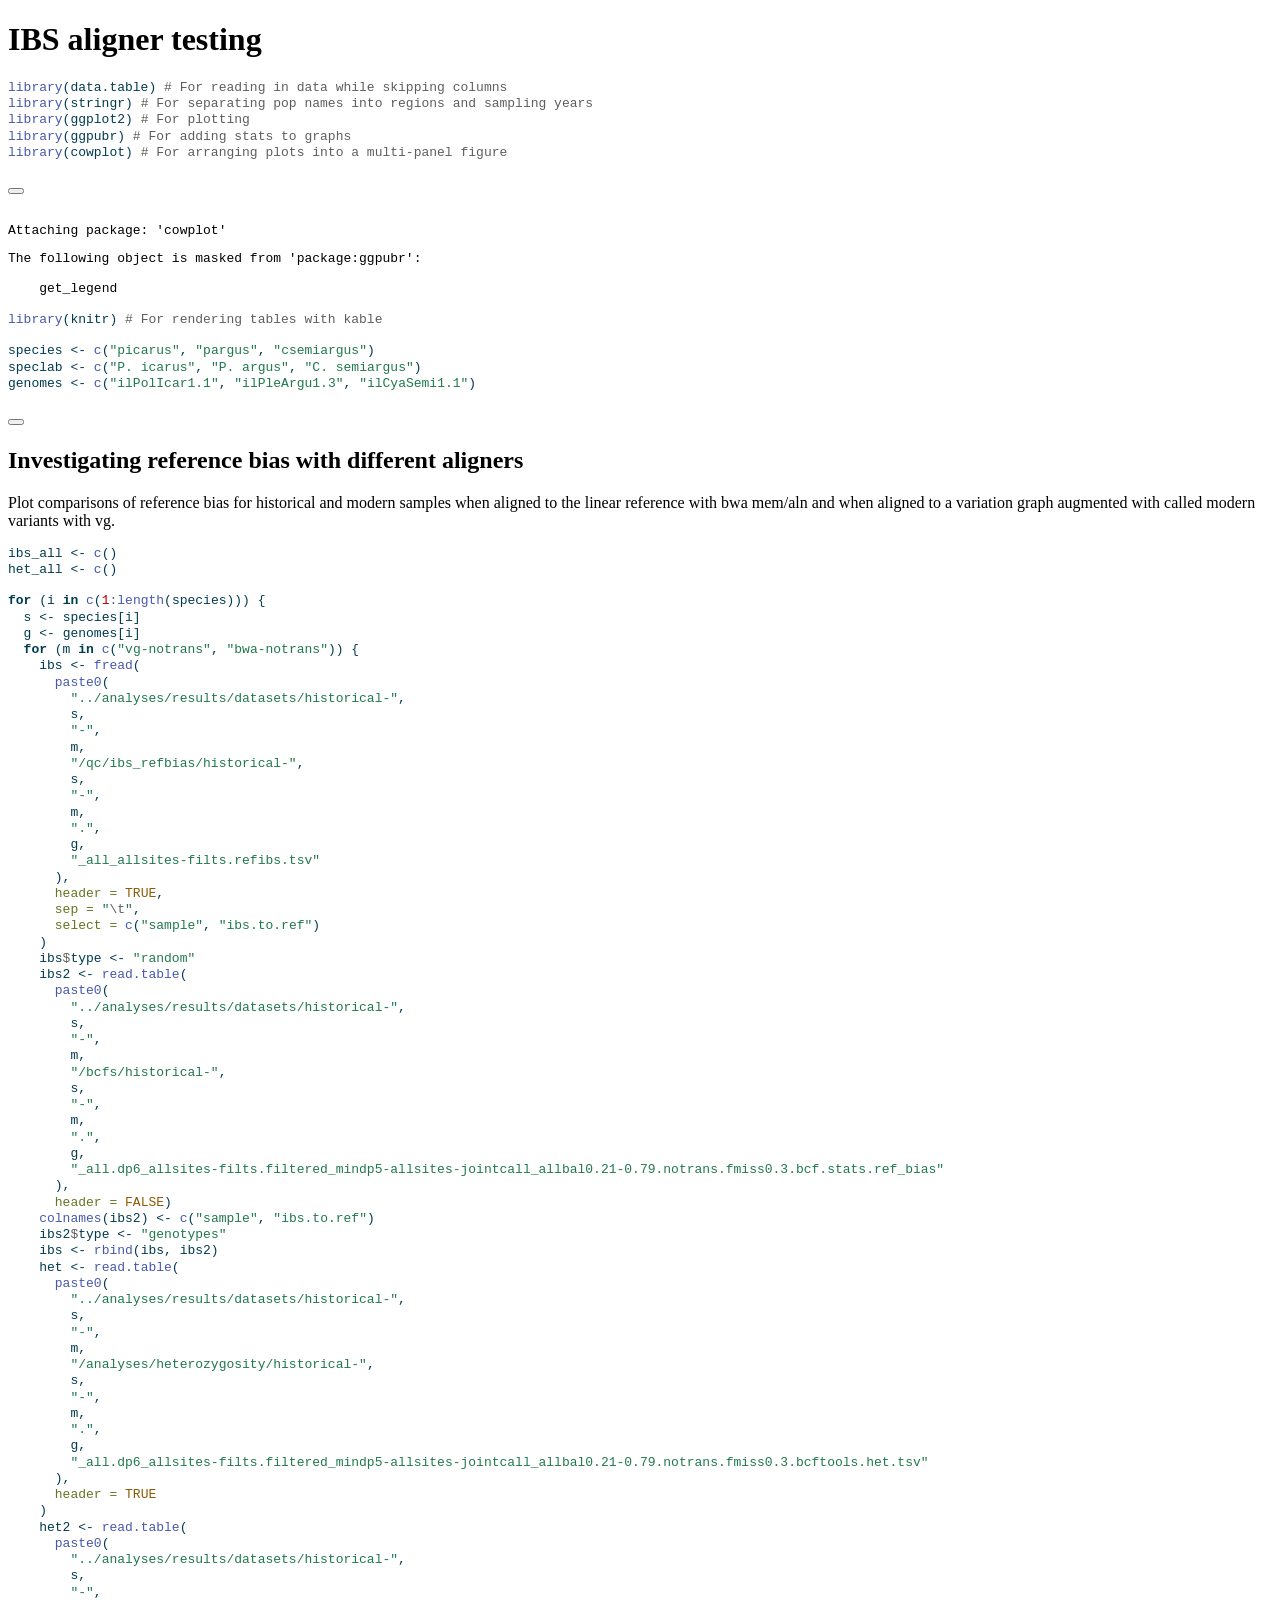
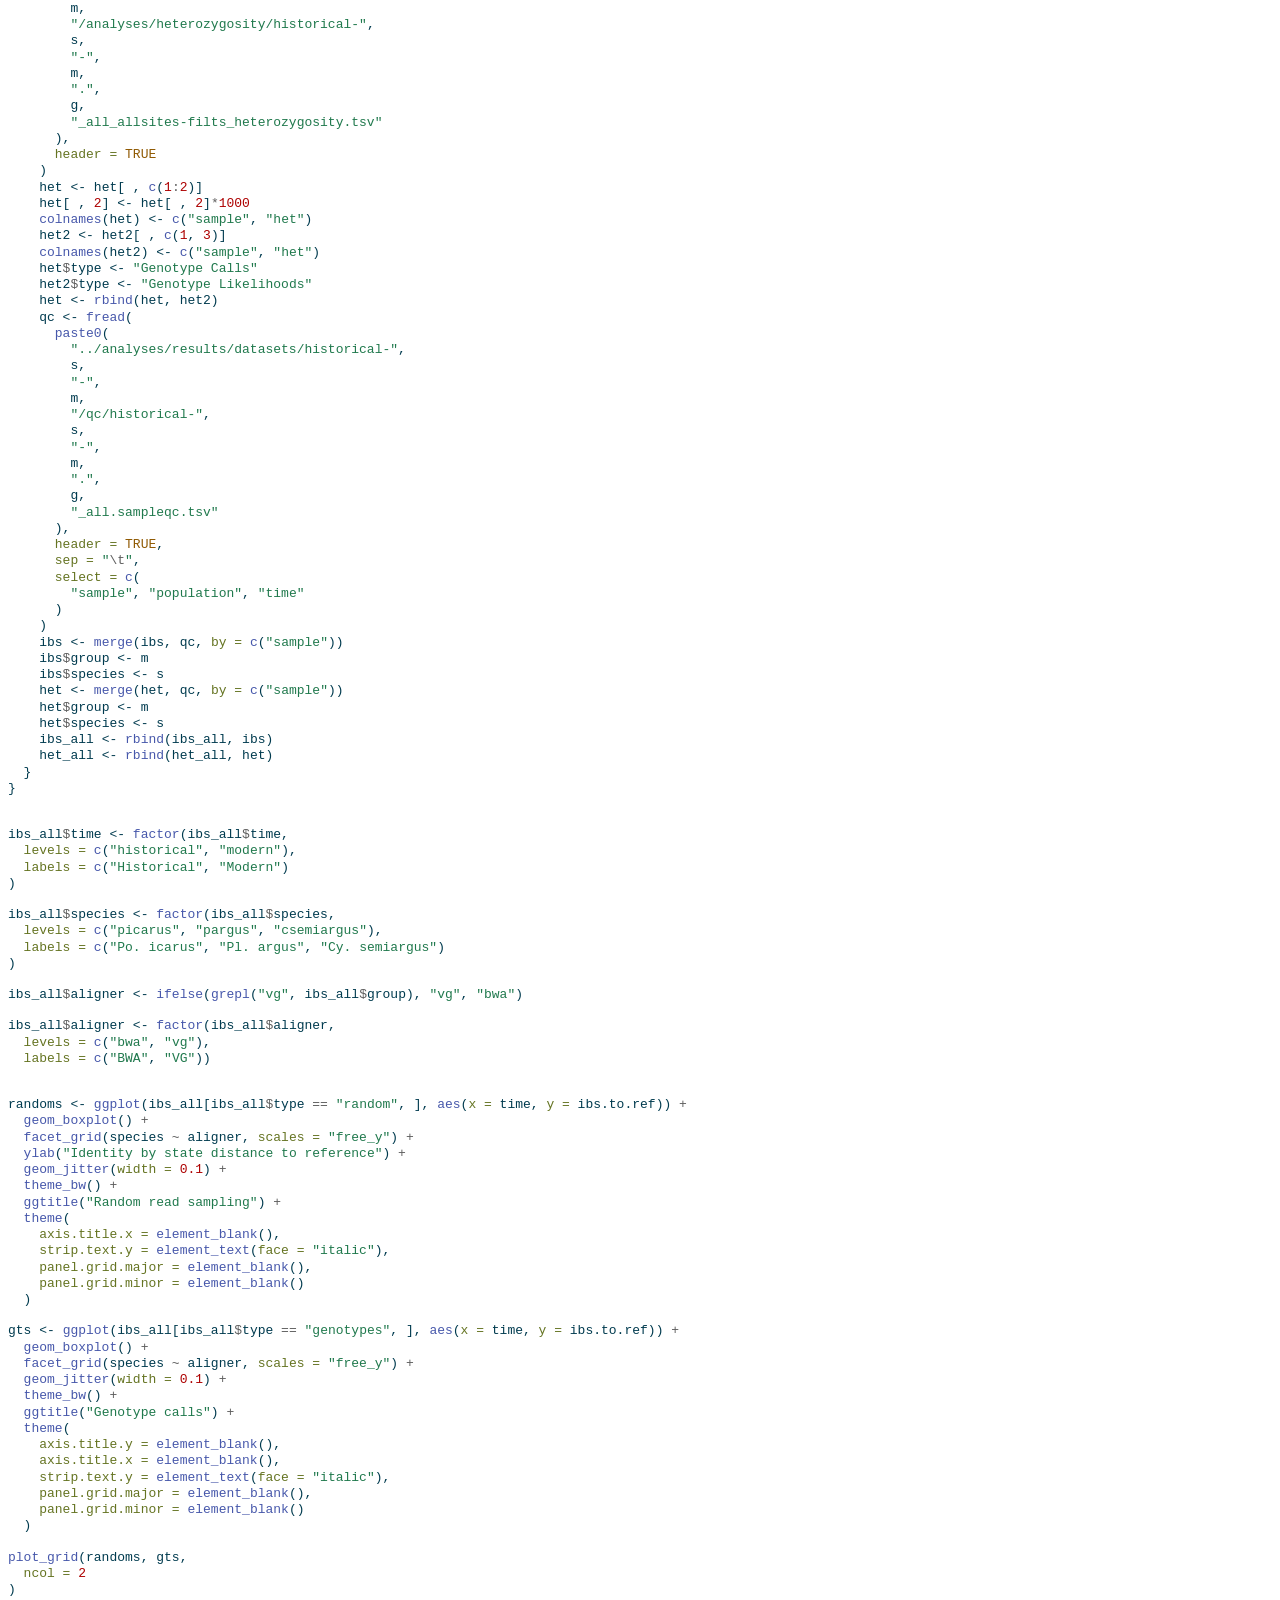
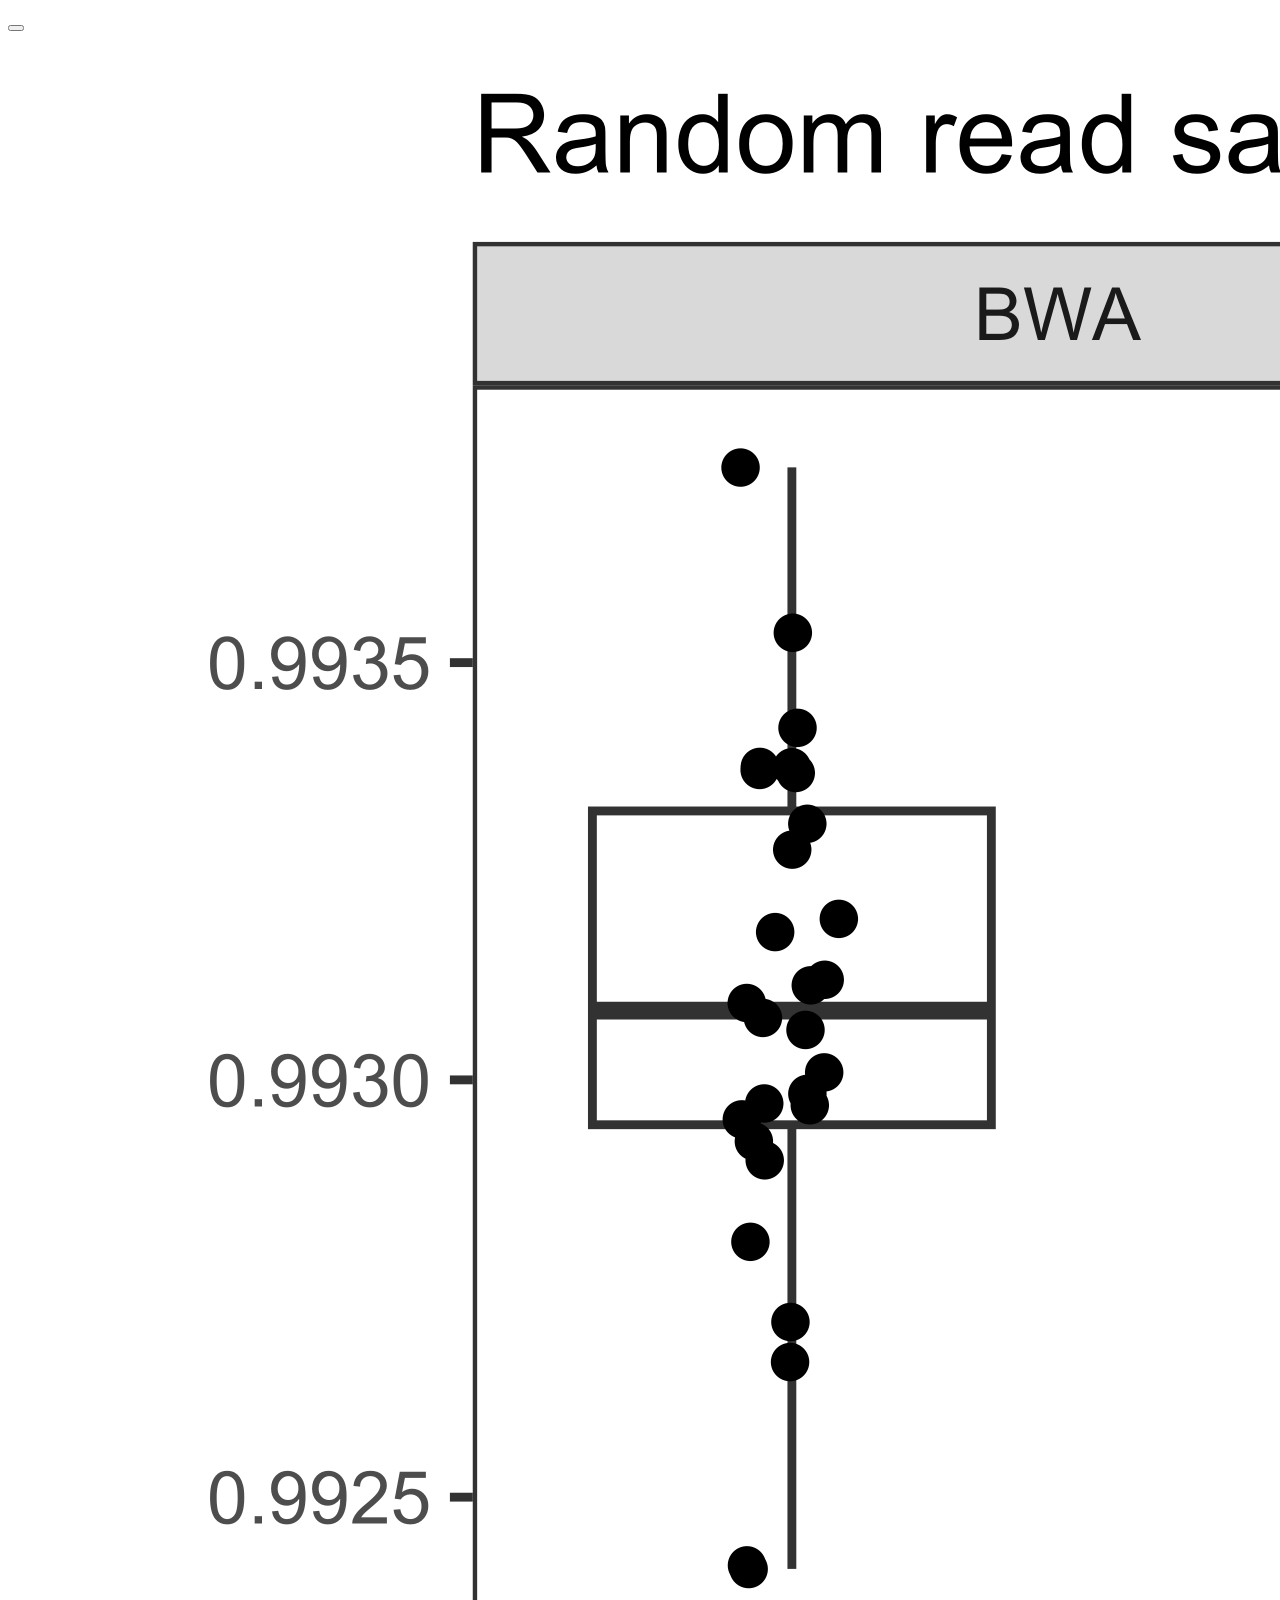
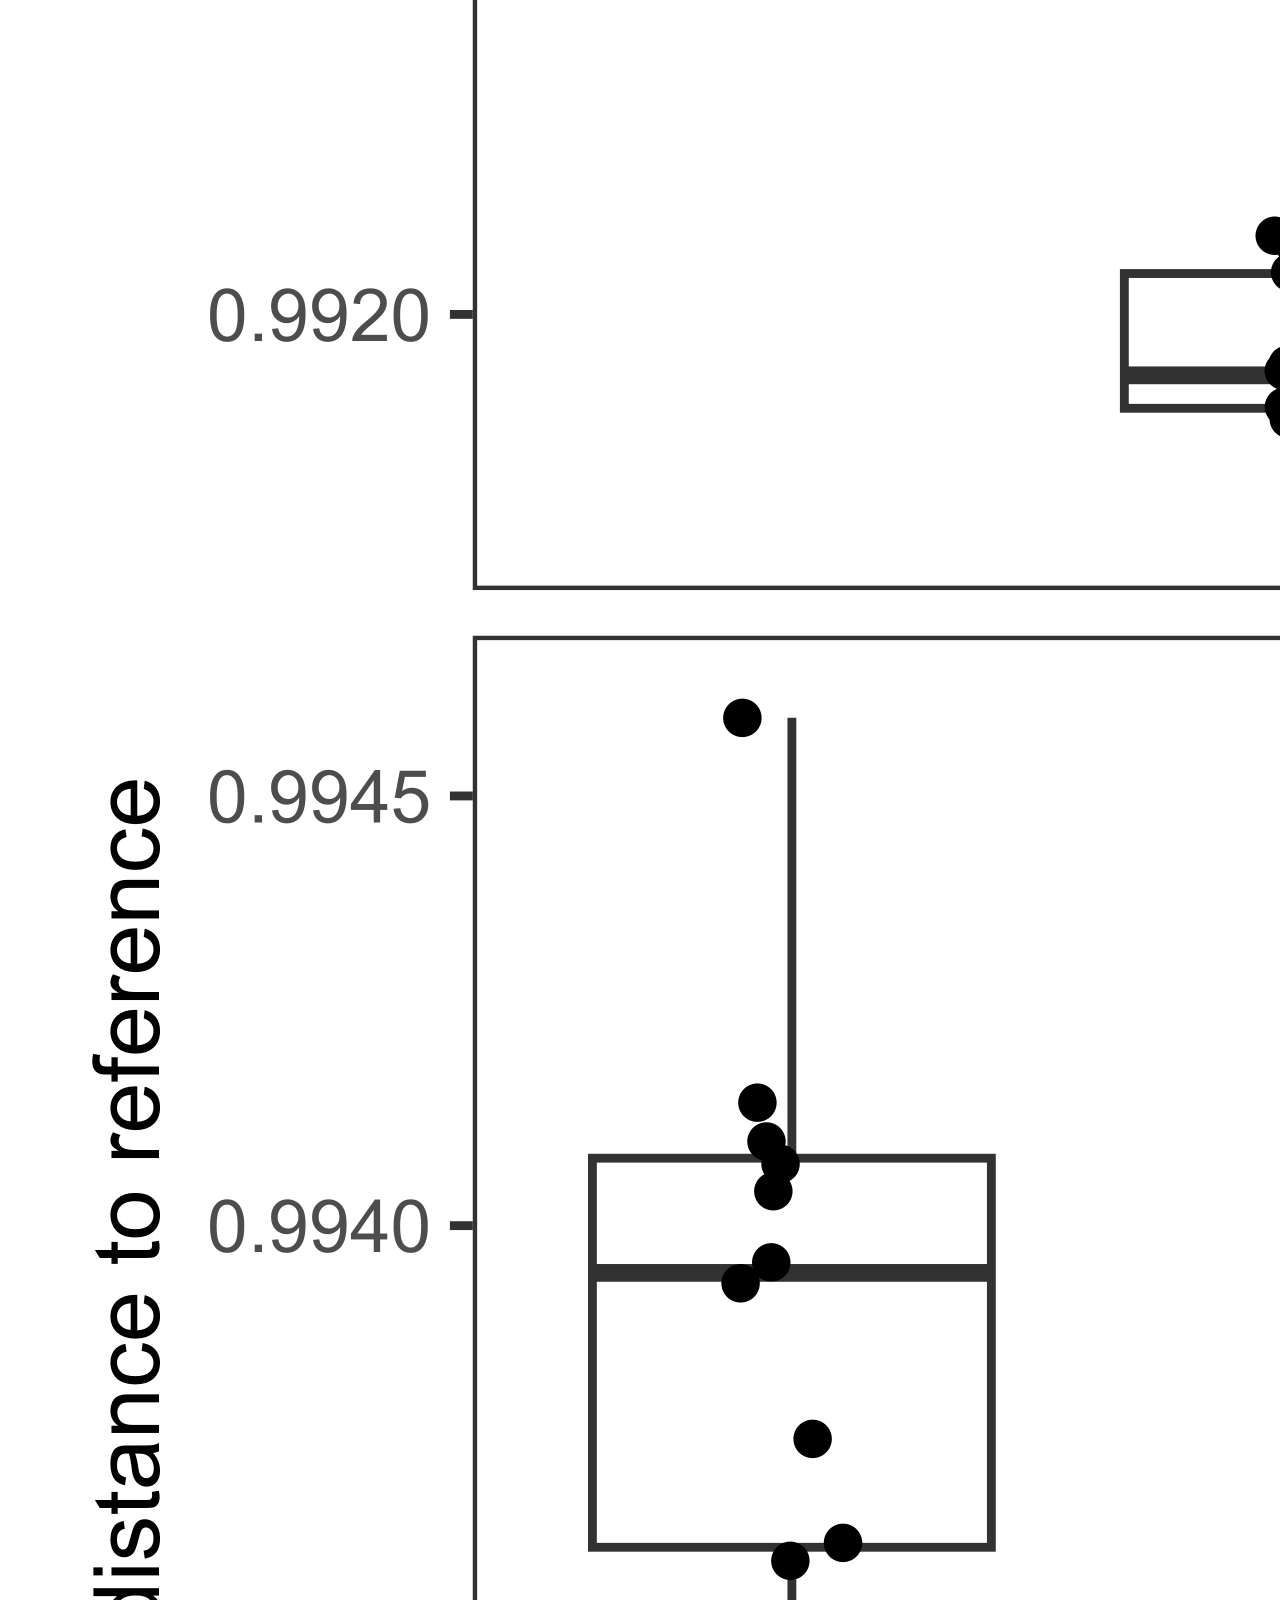
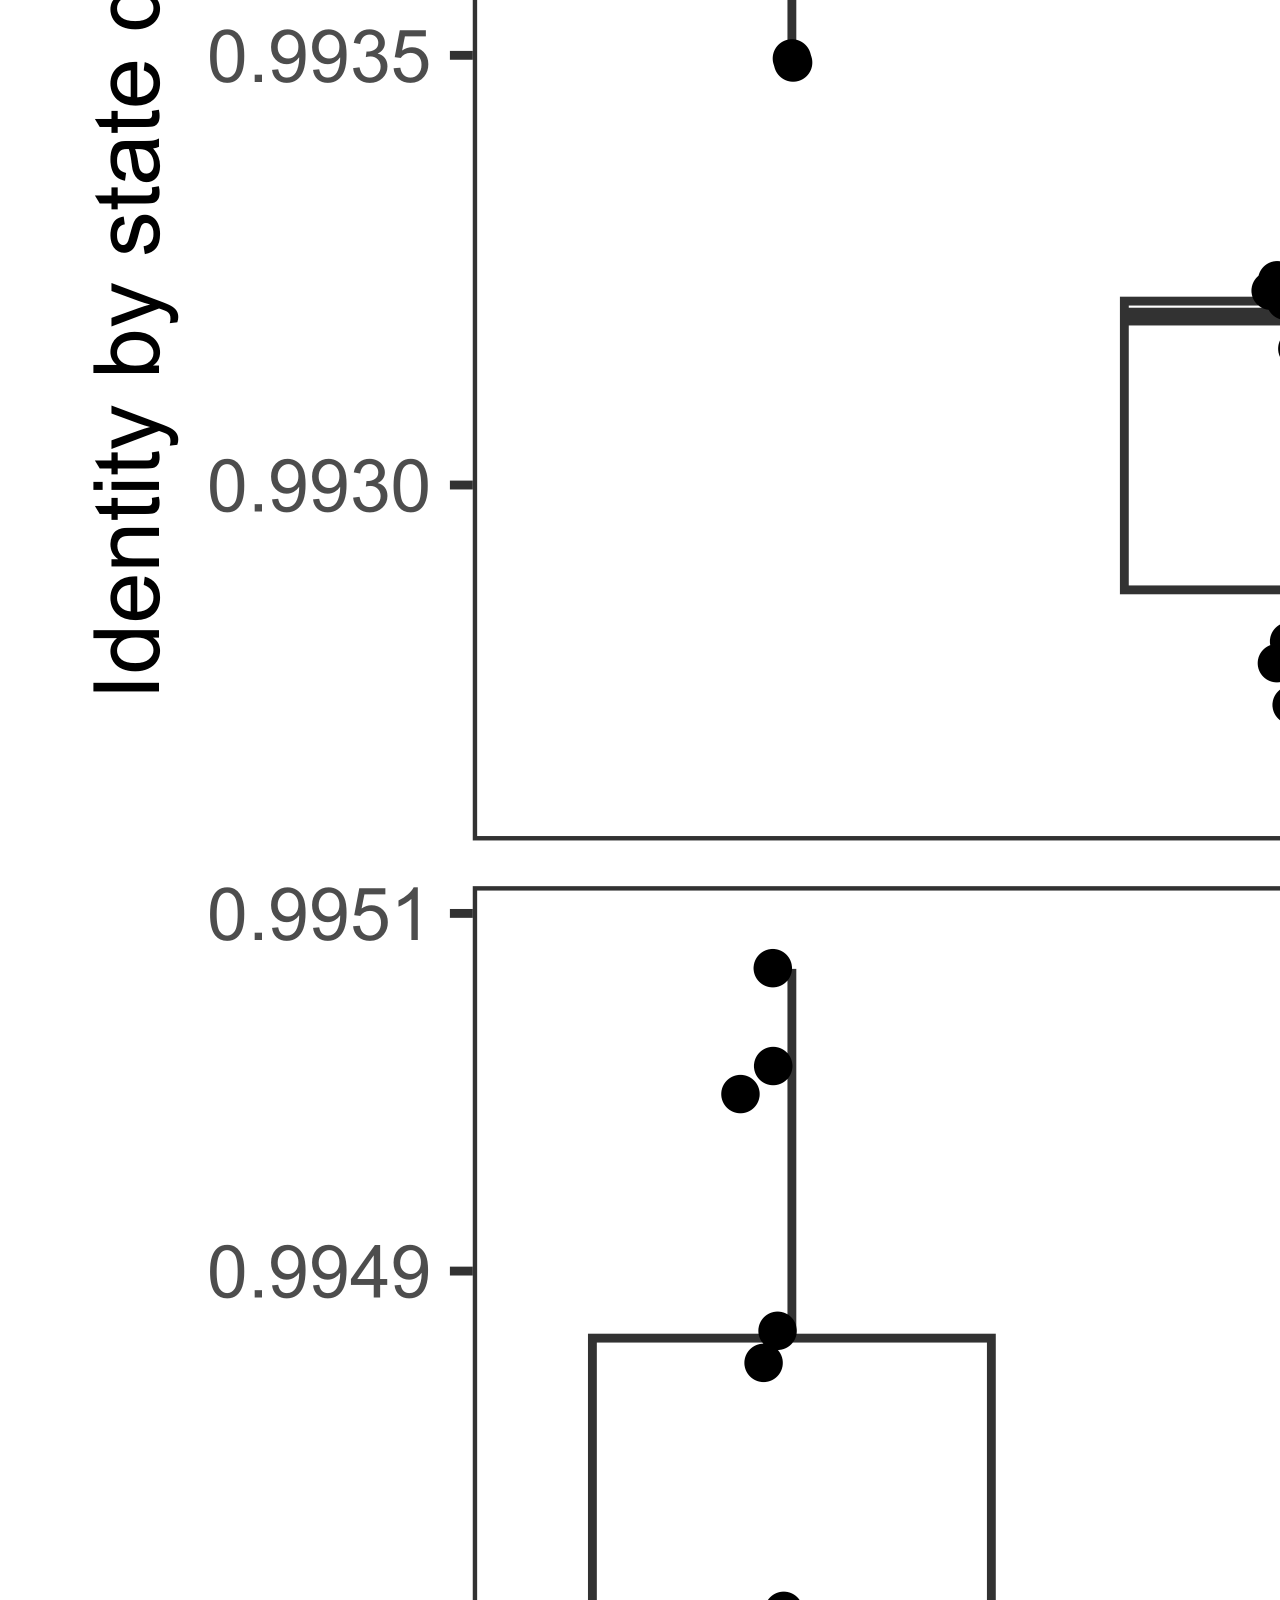
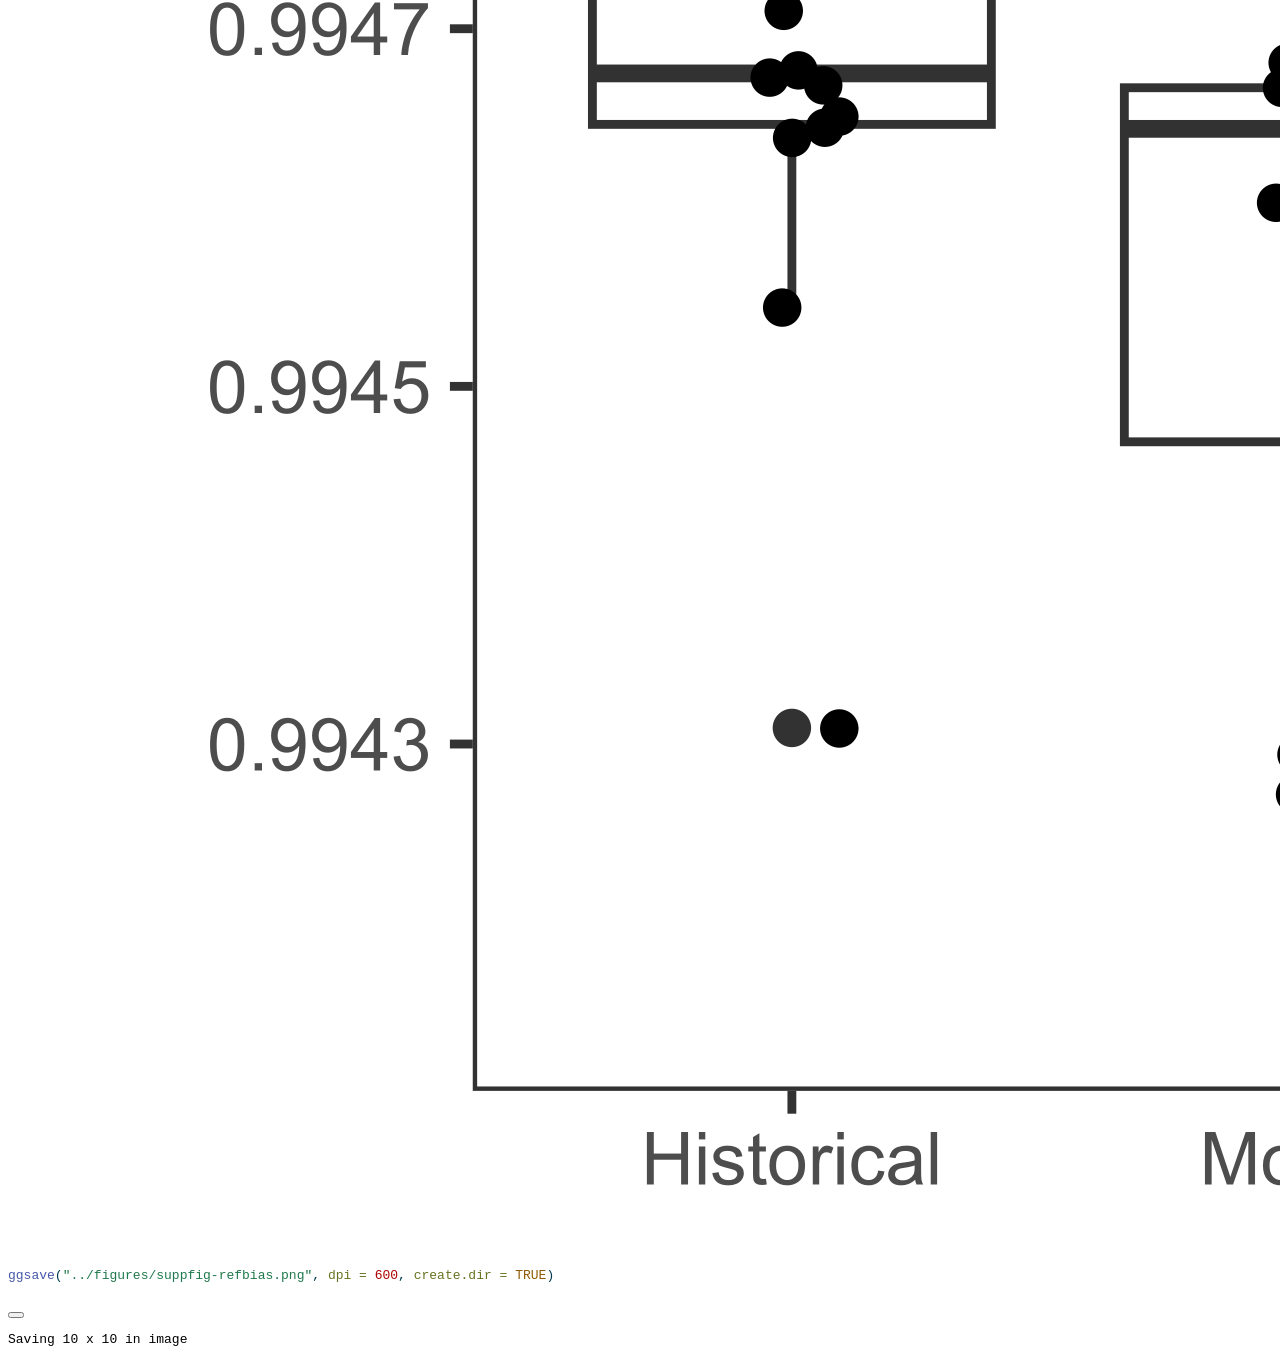
==== docs/notebooks/01_ibs_tests.html @ 87951517 "Try out adding a rendered site of the quarto notebooks." ====
<!DOCTYPE html>
<html xmlns="http://www.w3.org/1999/xhtml" lang="en" xml:lang="en"><head>

<meta charset="utf-8">
<meta name="generator" content="quarto-1.9.38">

<meta name="viewport" content="width=device-width, initial-scale=1.0, user-scalable=yes">


<title>IBS aligner testing</title>
<style>
/* Default styles provided by pandoc.
** See https://pandoc.org/MANUAL.html#variables-for-html for config info.
*/
code{white-space: pre-wrap;}
span.smallcaps{font-variant: small-caps;}
div.columns{display: flex; gap: min(4vw, 1.5em);}
div.column{flex: auto; overflow-x: auto;}
div.hanging-indent{margin-left: 1.5em; text-indent: -1.5em;}
ul.task-list{list-style: none;}
ul.task-list li input[type="checkbox"] {
  width: 0.8em;
  margin: 0 0.8em 0.2em -1em; /* quarto-specific, see https://github.com/quarto-dev/quarto-cli/issues/4556 */ 
  vertical-align: middle;
}
/* CSS for syntax highlighting */
html { -webkit-text-size-adjust: 100%; }
pre > code.sourceCode { white-space: pre; position: relative; }
pre > code.sourceCode > span { display: inline-block; line-height: 1.25; }
pre > code.sourceCode > span:empty { height: 1.2em; }
.sourceCode { overflow: visible; }
code.sourceCode > span { color: inherit; text-decoration: inherit; }
div.sourceCode { margin: 1em 0; }
pre.sourceCode { margin: 0; }
@media screen {
div.sourceCode { overflow: auto; }
}
@media print {
pre > code.sourceCode { white-space: pre-wrap; }
pre > code.sourceCode > span { text-indent: -5em; padding-left: 5em; }
}
pre.numberSource code
  { counter-reset: source-line 0; }
pre.numberSource code > span
  { position: relative; left: -4em; counter-increment: source-line; }
pre.numberSource code > span > a:first-child::before
  { content: counter(source-line);
    position: relative; left: -1em; text-align: right; vertical-align: baseline;
    border: none; display: inline-block;
    -webkit-touch-callout: none; -webkit-user-select: none;
    -khtml-user-select: none; -moz-user-select: none;
    -ms-user-select: none; user-select: none;
    padding: 0 4px; width: 4em;
  }
pre.numberSource { margin-left: 3em;  padding-left: 4px; }
div.sourceCode
  {   }
@media screen {
pre > code.sourceCode > span > a:first-child::before { text-decoration: underline; }
}
</style>


<script src="../site_libs/quarto-nav/quarto-nav.js"></script>
<script src="../site_libs/clipboard/clipboard.min.js"></script>
<script src="../site_libs/quarto-search/autocomplete.umd.js"></script>
<script src="../site_libs/quarto-search/fuse.min.js"></script>
<script src="../site_libs/quarto-search/quarto-search.js"></script>
<meta name="quarto:offset" content="../">
<script src="../site_libs/quarto-html/quarto.js" type="module"></script>
<script src="../site_libs/quarto-html/tabsets/tabsets.js" type="module"></script>
<script src="../site_libs/quarto-html/popper.min.js"></script>
<script src="../site_libs/quarto-html/tippy.umd.min.js"></script>
<script src="../site_libs/quarto-html/anchor.min.js"></script>
<link href="../site_libs/quarto-html/tippy.css" rel="stylesheet">
<link href="../site_libs/quarto-html/quarto-syntax-highlighting-15634bcf2e68342d4ad2dfa704d543f6.css" rel="stylesheet" id="quarto-text-highlighting-styles">
<script src="../site_libs/bootstrap/bootstrap.min.js"></script>
<link href="../site_libs/bootstrap/bootstrap-icons.css" rel="stylesheet">
<link href="../site_libs/bootstrap/bootstrap-45431c2918bd31147ddb3fa7038bb99f.min.css" rel="stylesheet" append-hash="true" id="quarto-bootstrap" data-mode="light">
<script id="quarto-search-options" type="application/json">{
  "location": "sidebar",
  "copy-button": false,
  "collapse-after": 3,
  "panel-placement": "start",
  "type": "textbox",
  "limit": 50,
  "keyboard-shortcut": [
    "f",
    "/",
    "s"
  ],
  "show-item-context": false,
  "language": {
    "search-no-results-text": "No results",
    "search-matching-documents-text": "matching documents",
    "search-copy-link-title": "Copy link to search",
    "search-hide-matches-text": "Hide additional matches",
    "search-more-match-text": "more match in this document",
    "search-more-matches-text": "more matches in this document",
    "search-clear-button-title": "Clear",
    "search-text-placeholder": "",
    "search-detached-cancel-button-title": "Cancel",
    "search-submit-button-title": "Submit",
    "search-label": "Search"
  }
}</script>


</head>

<body class="fullcontent quarto-light">

<div id="quarto-search-results"></div>
<!-- content -->
<div id="quarto-content" class="quarto-container page-columns page-rows-contents page-layout-article">
<!-- sidebar -->
<!-- margin-sidebar -->
    
<!-- main -->
<main class="content" id="quarto-document-content">

<header id="title-block-header" class="quarto-title-block default">
<div class="quarto-title">
<h1 class="title">IBS aligner testing</h1>
</div>



<div class="quarto-title-meta">

    
  
    
  </div>
  


</header>


<div class="cell">
<div class="code-copy-outer-scaffold"><div class="sourceCode cell-code" id="cb1"><pre class="sourceCode r code-with-copy"><code class="sourceCode r"><span id="cb1-1"><a href="#cb1-1" aria-hidden="true" tabindex="-1"></a><span class="fu">library</span>(data.table) <span class="co"># For reading in data while skipping columns</span></span>
<span id="cb1-2"><a href="#cb1-2" aria-hidden="true" tabindex="-1"></a><span class="fu">library</span>(stringr) <span class="co"># For separating pop names into regions and sampling years</span></span>
<span id="cb1-3"><a href="#cb1-3" aria-hidden="true" tabindex="-1"></a><span class="fu">library</span>(ggplot2) <span class="co"># For plotting</span></span>
<span id="cb1-4"><a href="#cb1-4" aria-hidden="true" tabindex="-1"></a><span class="fu">library</span>(ggpubr) <span class="co"># For adding stats to graphs</span></span>
<span id="cb1-5"><a href="#cb1-5" aria-hidden="true" tabindex="-1"></a><span class="fu">library</span>(cowplot) <span class="co"># For arranging plots into a multi-panel figure</span></span></code></pre></div><button title="Copy to Clipboard" class="code-copy-button"><i class="bi"></i></button></div>
<div class="cell-output cell-output-stderr">
<pre><code>
Attaching package: 'cowplot'</code></pre>
</div>
<div class="cell-output cell-output-stderr">
<pre><code>The following object is masked from 'package:ggpubr':

    get_legend</code></pre>
</div>
<div class="code-copy-outer-scaffold"><div class="sourceCode cell-code" id="cb4"><pre class="sourceCode r code-with-copy"><code class="sourceCode r"><span id="cb4-1"><a href="#cb4-1" aria-hidden="true" tabindex="-1"></a><span class="fu">library</span>(knitr) <span class="co"># For rendering tables with kable</span></span>
<span id="cb4-2"><a href="#cb4-2" aria-hidden="true" tabindex="-1"></a></span>
<span id="cb4-3"><a href="#cb4-3" aria-hidden="true" tabindex="-1"></a>species <span class="ot">&lt;-</span> <span class="fu">c</span>(<span class="st">"picarus"</span>, <span class="st">"pargus"</span>, <span class="st">"csemiargus"</span>)</span>
<span id="cb4-4"><a href="#cb4-4" aria-hidden="true" tabindex="-1"></a>speclab <span class="ot">&lt;-</span> <span class="fu">c</span>(<span class="st">"P. icarus"</span>, <span class="st">"P. argus"</span>, <span class="st">"C. semiargus"</span>)</span>
<span id="cb4-5"><a href="#cb4-5" aria-hidden="true" tabindex="-1"></a>genomes <span class="ot">&lt;-</span> <span class="fu">c</span>(<span class="st">"ilPolIcar1.1"</span>, <span class="st">"ilPleArgu1.3"</span>, <span class="st">"ilCyaSemi1.1"</span>)</span></code></pre></div><button title="Copy to Clipboard" class="code-copy-button"><i class="bi"></i></button></div>
</div>
<section id="investigating-reference-bias-with-different-aligners" class="level2">
<h2 class="anchored" data-anchor-id="investigating-reference-bias-with-different-aligners">Investigating reference bias with different aligners</h2>
<p>Plot comparisons of reference bias for historical and modern samples when aligned to the linear reference with bwa mem/aln and when aligned to a variation graph augmented with called modern variants with vg.</p>
<div class="cell">
<div class="code-copy-outer-scaffold"><div class="sourceCode cell-code" id="cb5"><pre class="sourceCode r code-with-copy"><code class="sourceCode r"><span id="cb5-1"><a href="#cb5-1" aria-hidden="true" tabindex="-1"></a>ibs_all <span class="ot">&lt;-</span> <span class="fu">c</span>()</span>
<span id="cb5-2"><a href="#cb5-2" aria-hidden="true" tabindex="-1"></a>het_all <span class="ot">&lt;-</span> <span class="fu">c</span>()</span>
<span id="cb5-3"><a href="#cb5-3" aria-hidden="true" tabindex="-1"></a></span>
<span id="cb5-4"><a href="#cb5-4" aria-hidden="true" tabindex="-1"></a><span class="cf">for</span> (i <span class="cf">in</span> <span class="fu">c</span>(<span class="dv">1</span><span class="sc">:</span><span class="fu">length</span>(species))) {</span>
<span id="cb5-5"><a href="#cb5-5" aria-hidden="true" tabindex="-1"></a>  s <span class="ot">&lt;-</span> species[i]</span>
<span id="cb5-6"><a href="#cb5-6" aria-hidden="true" tabindex="-1"></a>  g <span class="ot">&lt;-</span> genomes[i]</span>
<span id="cb5-7"><a href="#cb5-7" aria-hidden="true" tabindex="-1"></a>  <span class="cf">for</span> (m <span class="cf">in</span> <span class="fu">c</span>(<span class="st">"vg-notrans"</span>, <span class="st">"bwa-notrans"</span>)) {</span>
<span id="cb5-8"><a href="#cb5-8" aria-hidden="true" tabindex="-1"></a>    ibs <span class="ot">&lt;-</span> <span class="fu">fread</span>(</span>
<span id="cb5-9"><a href="#cb5-9" aria-hidden="true" tabindex="-1"></a>      <span class="fu">paste0</span>(</span>
<span id="cb5-10"><a href="#cb5-10" aria-hidden="true" tabindex="-1"></a>        <span class="st">"../analyses/results/datasets/historical-"</span>,</span>
<span id="cb5-11"><a href="#cb5-11" aria-hidden="true" tabindex="-1"></a>        s,</span>
<span id="cb5-12"><a href="#cb5-12" aria-hidden="true" tabindex="-1"></a>        <span class="st">"-"</span>,</span>
<span id="cb5-13"><a href="#cb5-13" aria-hidden="true" tabindex="-1"></a>        m,</span>
<span id="cb5-14"><a href="#cb5-14" aria-hidden="true" tabindex="-1"></a>        <span class="st">"/qc/ibs_refbias/historical-"</span>,</span>
<span id="cb5-15"><a href="#cb5-15" aria-hidden="true" tabindex="-1"></a>        s,</span>
<span id="cb5-16"><a href="#cb5-16" aria-hidden="true" tabindex="-1"></a>        <span class="st">"-"</span>,</span>
<span id="cb5-17"><a href="#cb5-17" aria-hidden="true" tabindex="-1"></a>        m,</span>
<span id="cb5-18"><a href="#cb5-18" aria-hidden="true" tabindex="-1"></a>        <span class="st">"."</span>,</span>
<span id="cb5-19"><a href="#cb5-19" aria-hidden="true" tabindex="-1"></a>        g,</span>
<span id="cb5-20"><a href="#cb5-20" aria-hidden="true" tabindex="-1"></a>        <span class="st">"_all_allsites-filts.refibs.tsv"</span></span>
<span id="cb5-21"><a href="#cb5-21" aria-hidden="true" tabindex="-1"></a>      ),</span>
<span id="cb5-22"><a href="#cb5-22" aria-hidden="true" tabindex="-1"></a>      <span class="at">header =</span> <span class="cn">TRUE</span>,</span>
<span id="cb5-23"><a href="#cb5-23" aria-hidden="true" tabindex="-1"></a>      <span class="at">sep =</span> <span class="st">"</span><span class="sc">\t</span><span class="st">"</span>,</span>
<span id="cb5-24"><a href="#cb5-24" aria-hidden="true" tabindex="-1"></a>      <span class="at">select =</span> <span class="fu">c</span>(<span class="st">"sample"</span>, <span class="st">"ibs.to.ref"</span>)</span>
<span id="cb5-25"><a href="#cb5-25" aria-hidden="true" tabindex="-1"></a>    )</span>
<span id="cb5-26"><a href="#cb5-26" aria-hidden="true" tabindex="-1"></a>    ibs<span class="sc">$</span>type <span class="ot">&lt;-</span> <span class="st">"random"</span></span>
<span id="cb5-27"><a href="#cb5-27" aria-hidden="true" tabindex="-1"></a>    ibs2 <span class="ot">&lt;-</span> <span class="fu">read.table</span>(</span>
<span id="cb5-28"><a href="#cb5-28" aria-hidden="true" tabindex="-1"></a>      <span class="fu">paste0</span>(</span>
<span id="cb5-29"><a href="#cb5-29" aria-hidden="true" tabindex="-1"></a>        <span class="st">"../analyses/results/datasets/historical-"</span>,</span>
<span id="cb5-30"><a href="#cb5-30" aria-hidden="true" tabindex="-1"></a>        s,</span>
<span id="cb5-31"><a href="#cb5-31" aria-hidden="true" tabindex="-1"></a>        <span class="st">"-"</span>,</span>
<span id="cb5-32"><a href="#cb5-32" aria-hidden="true" tabindex="-1"></a>        m,</span>
<span id="cb5-33"><a href="#cb5-33" aria-hidden="true" tabindex="-1"></a>        <span class="st">"/bcfs/historical-"</span>,</span>
<span id="cb5-34"><a href="#cb5-34" aria-hidden="true" tabindex="-1"></a>        s,</span>
<span id="cb5-35"><a href="#cb5-35" aria-hidden="true" tabindex="-1"></a>        <span class="st">"-"</span>,</span>
<span id="cb5-36"><a href="#cb5-36" aria-hidden="true" tabindex="-1"></a>        m,</span>
<span id="cb5-37"><a href="#cb5-37" aria-hidden="true" tabindex="-1"></a>        <span class="st">"."</span>,</span>
<span id="cb5-38"><a href="#cb5-38" aria-hidden="true" tabindex="-1"></a>        g,</span>
<span id="cb5-39"><a href="#cb5-39" aria-hidden="true" tabindex="-1"></a>        <span class="st">"_all.dp6_allsites-filts.filtered_mindp5-allsites-jointcall_allbal0.21-0.79.notrans.fmiss0.3.bcf.stats.ref_bias"</span></span>
<span id="cb5-40"><a href="#cb5-40" aria-hidden="true" tabindex="-1"></a>      ),</span>
<span id="cb5-41"><a href="#cb5-41" aria-hidden="true" tabindex="-1"></a>      <span class="at">header =</span> <span class="cn">FALSE</span>)</span>
<span id="cb5-42"><a href="#cb5-42" aria-hidden="true" tabindex="-1"></a>    <span class="fu">colnames</span>(ibs2) <span class="ot">&lt;-</span> <span class="fu">c</span>(<span class="st">"sample"</span>, <span class="st">"ibs.to.ref"</span>)</span>
<span id="cb5-43"><a href="#cb5-43" aria-hidden="true" tabindex="-1"></a>    ibs2<span class="sc">$</span>type <span class="ot">&lt;-</span> <span class="st">"genotypes"</span></span>
<span id="cb5-44"><a href="#cb5-44" aria-hidden="true" tabindex="-1"></a>    ibs <span class="ot">&lt;-</span> <span class="fu">rbind</span>(ibs, ibs2)</span>
<span id="cb5-45"><a href="#cb5-45" aria-hidden="true" tabindex="-1"></a>    het <span class="ot">&lt;-</span> <span class="fu">read.table</span>(</span>
<span id="cb5-46"><a href="#cb5-46" aria-hidden="true" tabindex="-1"></a>      <span class="fu">paste0</span>(</span>
<span id="cb5-47"><a href="#cb5-47" aria-hidden="true" tabindex="-1"></a>        <span class="st">"../analyses/results/datasets/historical-"</span>,</span>
<span id="cb5-48"><a href="#cb5-48" aria-hidden="true" tabindex="-1"></a>        s,</span>
<span id="cb5-49"><a href="#cb5-49" aria-hidden="true" tabindex="-1"></a>        <span class="st">"-"</span>,</span>
<span id="cb5-50"><a href="#cb5-50" aria-hidden="true" tabindex="-1"></a>        m,</span>
<span id="cb5-51"><a href="#cb5-51" aria-hidden="true" tabindex="-1"></a>        <span class="st">"/analyses/heterozygosity/historical-"</span>,</span>
<span id="cb5-52"><a href="#cb5-52" aria-hidden="true" tabindex="-1"></a>        s,</span>
<span id="cb5-53"><a href="#cb5-53" aria-hidden="true" tabindex="-1"></a>        <span class="st">"-"</span>,</span>
<span id="cb5-54"><a href="#cb5-54" aria-hidden="true" tabindex="-1"></a>        m,</span>
<span id="cb5-55"><a href="#cb5-55" aria-hidden="true" tabindex="-1"></a>        <span class="st">"."</span>,</span>
<span id="cb5-56"><a href="#cb5-56" aria-hidden="true" tabindex="-1"></a>        g,</span>
<span id="cb5-57"><a href="#cb5-57" aria-hidden="true" tabindex="-1"></a>        <span class="st">"_all.dp6_allsites-filts.filtered_mindp5-allsites-jointcall_allbal0.21-0.79.notrans.fmiss0.3.bcftools.het.tsv"</span></span>
<span id="cb5-58"><a href="#cb5-58" aria-hidden="true" tabindex="-1"></a>      ),</span>
<span id="cb5-59"><a href="#cb5-59" aria-hidden="true" tabindex="-1"></a>      <span class="at">header =</span> <span class="cn">TRUE</span></span>
<span id="cb5-60"><a href="#cb5-60" aria-hidden="true" tabindex="-1"></a>    )</span>
<span id="cb5-61"><a href="#cb5-61" aria-hidden="true" tabindex="-1"></a>    het2 <span class="ot">&lt;-</span> <span class="fu">read.table</span>(</span>
<span id="cb5-62"><a href="#cb5-62" aria-hidden="true" tabindex="-1"></a>      <span class="fu">paste0</span>(</span>
<span id="cb5-63"><a href="#cb5-63" aria-hidden="true" tabindex="-1"></a>        <span class="st">"../analyses/results/datasets/historical-"</span>,</span>
<span id="cb5-64"><a href="#cb5-64" aria-hidden="true" tabindex="-1"></a>        s,</span>
<span id="cb5-65"><a href="#cb5-65" aria-hidden="true" tabindex="-1"></a>        <span class="st">"-"</span>,</span>
<span id="cb5-66"><a href="#cb5-66" aria-hidden="true" tabindex="-1"></a>        m,</span>
<span id="cb5-67"><a href="#cb5-67" aria-hidden="true" tabindex="-1"></a>        <span class="st">"/analyses/heterozygosity/historical-"</span>,</span>
<span id="cb5-68"><a href="#cb5-68" aria-hidden="true" tabindex="-1"></a>        s,</span>
<span id="cb5-69"><a href="#cb5-69" aria-hidden="true" tabindex="-1"></a>        <span class="st">"-"</span>,</span>
<span id="cb5-70"><a href="#cb5-70" aria-hidden="true" tabindex="-1"></a>        m,</span>
<span id="cb5-71"><a href="#cb5-71" aria-hidden="true" tabindex="-1"></a>        <span class="st">"."</span>,</span>
<span id="cb5-72"><a href="#cb5-72" aria-hidden="true" tabindex="-1"></a>        g,</span>
<span id="cb5-73"><a href="#cb5-73" aria-hidden="true" tabindex="-1"></a>        <span class="st">"_all_allsites-filts_heterozygosity.tsv"</span></span>
<span id="cb5-74"><a href="#cb5-74" aria-hidden="true" tabindex="-1"></a>      ),</span>
<span id="cb5-75"><a href="#cb5-75" aria-hidden="true" tabindex="-1"></a>      <span class="at">header =</span> <span class="cn">TRUE</span></span>
<span id="cb5-76"><a href="#cb5-76" aria-hidden="true" tabindex="-1"></a>    )</span>
<span id="cb5-77"><a href="#cb5-77" aria-hidden="true" tabindex="-1"></a>    het <span class="ot">&lt;-</span> het[ , <span class="fu">c</span>(<span class="dv">1</span><span class="sc">:</span><span class="dv">2</span>)]</span>
<span id="cb5-78"><a href="#cb5-78" aria-hidden="true" tabindex="-1"></a>    het[ , <span class="dv">2</span>] <span class="ot">&lt;-</span> het[ , <span class="dv">2</span>]<span class="sc">*</span><span class="dv">1000</span></span>
<span id="cb5-79"><a href="#cb5-79" aria-hidden="true" tabindex="-1"></a>    <span class="fu">colnames</span>(het) <span class="ot">&lt;-</span> <span class="fu">c</span>(<span class="st">"sample"</span>, <span class="st">"het"</span>)</span>
<span id="cb5-80"><a href="#cb5-80" aria-hidden="true" tabindex="-1"></a>    het2 <span class="ot">&lt;-</span> het2[ , <span class="fu">c</span>(<span class="dv">1</span>, <span class="dv">3</span>)]</span>
<span id="cb5-81"><a href="#cb5-81" aria-hidden="true" tabindex="-1"></a>    <span class="fu">colnames</span>(het2) <span class="ot">&lt;-</span> <span class="fu">c</span>(<span class="st">"sample"</span>, <span class="st">"het"</span>)</span>
<span id="cb5-82"><a href="#cb5-82" aria-hidden="true" tabindex="-1"></a>    het<span class="sc">$</span>type <span class="ot">&lt;-</span> <span class="st">"Genotype Calls"</span></span>
<span id="cb5-83"><a href="#cb5-83" aria-hidden="true" tabindex="-1"></a>    het2<span class="sc">$</span>type <span class="ot">&lt;-</span> <span class="st">"Genotype Likelihoods"</span></span>
<span id="cb5-84"><a href="#cb5-84" aria-hidden="true" tabindex="-1"></a>    het <span class="ot">&lt;-</span> <span class="fu">rbind</span>(het, het2)</span>
<span id="cb5-85"><a href="#cb5-85" aria-hidden="true" tabindex="-1"></a>    qc <span class="ot">&lt;-</span> <span class="fu">fread</span>(</span>
<span id="cb5-86"><a href="#cb5-86" aria-hidden="true" tabindex="-1"></a>      <span class="fu">paste0</span>(</span>
<span id="cb5-87"><a href="#cb5-87" aria-hidden="true" tabindex="-1"></a>        <span class="st">"../analyses/results/datasets/historical-"</span>,</span>
<span id="cb5-88"><a href="#cb5-88" aria-hidden="true" tabindex="-1"></a>        s,</span>
<span id="cb5-89"><a href="#cb5-89" aria-hidden="true" tabindex="-1"></a>        <span class="st">"-"</span>,</span>
<span id="cb5-90"><a href="#cb5-90" aria-hidden="true" tabindex="-1"></a>        m,</span>
<span id="cb5-91"><a href="#cb5-91" aria-hidden="true" tabindex="-1"></a>        <span class="st">"/qc/historical-"</span>,</span>
<span id="cb5-92"><a href="#cb5-92" aria-hidden="true" tabindex="-1"></a>        s,</span>
<span id="cb5-93"><a href="#cb5-93" aria-hidden="true" tabindex="-1"></a>        <span class="st">"-"</span>,</span>
<span id="cb5-94"><a href="#cb5-94" aria-hidden="true" tabindex="-1"></a>        m,</span>
<span id="cb5-95"><a href="#cb5-95" aria-hidden="true" tabindex="-1"></a>        <span class="st">"."</span>,</span>
<span id="cb5-96"><a href="#cb5-96" aria-hidden="true" tabindex="-1"></a>        g,</span>
<span id="cb5-97"><a href="#cb5-97" aria-hidden="true" tabindex="-1"></a>        <span class="st">"_all.sampleqc.tsv"</span></span>
<span id="cb5-98"><a href="#cb5-98" aria-hidden="true" tabindex="-1"></a>      ),</span>
<span id="cb5-99"><a href="#cb5-99" aria-hidden="true" tabindex="-1"></a>      <span class="at">header =</span> <span class="cn">TRUE</span>,</span>
<span id="cb5-100"><a href="#cb5-100" aria-hidden="true" tabindex="-1"></a>      <span class="at">sep =</span> <span class="st">"</span><span class="sc">\t</span><span class="st">"</span>,</span>
<span id="cb5-101"><a href="#cb5-101" aria-hidden="true" tabindex="-1"></a>      <span class="at">select =</span> <span class="fu">c</span>(</span>
<span id="cb5-102"><a href="#cb5-102" aria-hidden="true" tabindex="-1"></a>        <span class="st">"sample"</span>, <span class="st">"population"</span>, <span class="st">"time"</span></span>
<span id="cb5-103"><a href="#cb5-103" aria-hidden="true" tabindex="-1"></a>      )</span>
<span id="cb5-104"><a href="#cb5-104" aria-hidden="true" tabindex="-1"></a>    )</span>
<span id="cb5-105"><a href="#cb5-105" aria-hidden="true" tabindex="-1"></a>    ibs <span class="ot">&lt;-</span> <span class="fu">merge</span>(ibs, qc, <span class="at">by =</span> <span class="fu">c</span>(<span class="st">"sample"</span>))</span>
<span id="cb5-106"><a href="#cb5-106" aria-hidden="true" tabindex="-1"></a>    ibs<span class="sc">$</span>group <span class="ot">&lt;-</span> m</span>
<span id="cb5-107"><a href="#cb5-107" aria-hidden="true" tabindex="-1"></a>    ibs<span class="sc">$</span>species <span class="ot">&lt;-</span> s</span>
<span id="cb5-108"><a href="#cb5-108" aria-hidden="true" tabindex="-1"></a>    het <span class="ot">&lt;-</span> <span class="fu">merge</span>(het, qc, <span class="at">by =</span> <span class="fu">c</span>(<span class="st">"sample"</span>))</span>
<span id="cb5-109"><a href="#cb5-109" aria-hidden="true" tabindex="-1"></a>    het<span class="sc">$</span>group <span class="ot">&lt;-</span> m</span>
<span id="cb5-110"><a href="#cb5-110" aria-hidden="true" tabindex="-1"></a>    het<span class="sc">$</span>species <span class="ot">&lt;-</span> s</span>
<span id="cb5-111"><a href="#cb5-111" aria-hidden="true" tabindex="-1"></a>    ibs_all <span class="ot">&lt;-</span> <span class="fu">rbind</span>(ibs_all, ibs)</span>
<span id="cb5-112"><a href="#cb5-112" aria-hidden="true" tabindex="-1"></a>    het_all <span class="ot">&lt;-</span> <span class="fu">rbind</span>(het_all, het)</span>
<span id="cb5-113"><a href="#cb5-113" aria-hidden="true" tabindex="-1"></a>  }</span>
<span id="cb5-114"><a href="#cb5-114" aria-hidden="true" tabindex="-1"></a>}</span>
<span id="cb5-115"><a href="#cb5-115" aria-hidden="true" tabindex="-1"></a></span>
<span id="cb5-116"><a href="#cb5-116" aria-hidden="true" tabindex="-1"></a></span>
<span id="cb5-117"><a href="#cb5-117" aria-hidden="true" tabindex="-1"></a>ibs_all<span class="sc">$</span>time <span class="ot">&lt;-</span> <span class="fu">factor</span>(ibs_all<span class="sc">$</span>time,</span>
<span id="cb5-118"><a href="#cb5-118" aria-hidden="true" tabindex="-1"></a>  <span class="at">levels =</span> <span class="fu">c</span>(<span class="st">"historical"</span>, <span class="st">"modern"</span>),</span>
<span id="cb5-119"><a href="#cb5-119" aria-hidden="true" tabindex="-1"></a>  <span class="at">labels =</span> <span class="fu">c</span>(<span class="st">"Historical"</span>, <span class="st">"Modern"</span>)</span>
<span id="cb5-120"><a href="#cb5-120" aria-hidden="true" tabindex="-1"></a>)</span>
<span id="cb5-121"><a href="#cb5-121" aria-hidden="true" tabindex="-1"></a></span>
<span id="cb5-122"><a href="#cb5-122" aria-hidden="true" tabindex="-1"></a>ibs_all<span class="sc">$</span>species <span class="ot">&lt;-</span> <span class="fu">factor</span>(ibs_all<span class="sc">$</span>species,</span>
<span id="cb5-123"><a href="#cb5-123" aria-hidden="true" tabindex="-1"></a>  <span class="at">levels =</span> <span class="fu">c</span>(<span class="st">"picarus"</span>, <span class="st">"pargus"</span>, <span class="st">"csemiargus"</span>),</span>
<span id="cb5-124"><a href="#cb5-124" aria-hidden="true" tabindex="-1"></a>  <span class="at">labels =</span> <span class="fu">c</span>(<span class="st">"Po. icarus"</span>, <span class="st">"Pl. argus"</span>, <span class="st">"Cy. semiargus"</span>)</span>
<span id="cb5-125"><a href="#cb5-125" aria-hidden="true" tabindex="-1"></a>)</span>
<span id="cb5-126"><a href="#cb5-126" aria-hidden="true" tabindex="-1"></a></span>
<span id="cb5-127"><a href="#cb5-127" aria-hidden="true" tabindex="-1"></a>ibs_all<span class="sc">$</span>aligner <span class="ot">&lt;-</span> <span class="fu">ifelse</span>(<span class="fu">grepl</span>(<span class="st">"vg"</span>, ibs_all<span class="sc">$</span>group), <span class="st">"vg"</span>, <span class="st">"bwa"</span>)</span>
<span id="cb5-128"><a href="#cb5-128" aria-hidden="true" tabindex="-1"></a></span>
<span id="cb5-129"><a href="#cb5-129" aria-hidden="true" tabindex="-1"></a>ibs_all<span class="sc">$</span>aligner <span class="ot">&lt;-</span> <span class="fu">factor</span>(ibs_all<span class="sc">$</span>aligner,</span>
<span id="cb5-130"><a href="#cb5-130" aria-hidden="true" tabindex="-1"></a>  <span class="at">levels =</span> <span class="fu">c</span>(<span class="st">"bwa"</span>, <span class="st">"vg"</span>),</span>
<span id="cb5-131"><a href="#cb5-131" aria-hidden="true" tabindex="-1"></a>  <span class="at">labels =</span> <span class="fu">c</span>(<span class="st">"BWA"</span>, <span class="st">"VG"</span>))</span>
<span id="cb5-132"><a href="#cb5-132" aria-hidden="true" tabindex="-1"></a></span>
<span id="cb5-133"><a href="#cb5-133" aria-hidden="true" tabindex="-1"></a></span>
<span id="cb5-134"><a href="#cb5-134" aria-hidden="true" tabindex="-1"></a>randoms <span class="ot">&lt;-</span> <span class="fu">ggplot</span>(ibs_all[ibs_all<span class="sc">$</span>type <span class="sc">==</span> <span class="st">"random"</span>, ], <span class="fu">aes</span>(<span class="at">x =</span> time, <span class="at">y =</span> ibs.to.ref)) <span class="sc">+</span></span>
<span id="cb5-135"><a href="#cb5-135" aria-hidden="true" tabindex="-1"></a>  <span class="fu">geom_boxplot</span>() <span class="sc">+</span></span>
<span id="cb5-136"><a href="#cb5-136" aria-hidden="true" tabindex="-1"></a>  <span class="fu">facet_grid</span>(species <span class="sc">~</span> aligner, <span class="at">scales =</span> <span class="st">"free_y"</span>) <span class="sc">+</span></span>
<span id="cb5-137"><a href="#cb5-137" aria-hidden="true" tabindex="-1"></a>  <span class="fu">ylab</span>(<span class="st">"Identity by state distance to reference"</span>) <span class="sc">+</span></span>
<span id="cb5-138"><a href="#cb5-138" aria-hidden="true" tabindex="-1"></a>  <span class="fu">geom_jitter</span>(<span class="at">width =</span> <span class="fl">0.1</span>) <span class="sc">+</span></span>
<span id="cb5-139"><a href="#cb5-139" aria-hidden="true" tabindex="-1"></a>  <span class="fu">theme_bw</span>() <span class="sc">+</span></span>
<span id="cb5-140"><a href="#cb5-140" aria-hidden="true" tabindex="-1"></a>  <span class="fu">ggtitle</span>(<span class="st">"Random read sampling"</span>) <span class="sc">+</span></span>
<span id="cb5-141"><a href="#cb5-141" aria-hidden="true" tabindex="-1"></a>  <span class="fu">theme</span>(</span>
<span id="cb5-142"><a href="#cb5-142" aria-hidden="true" tabindex="-1"></a>    <span class="at">axis.title.x =</span> <span class="fu">element_blank</span>(),</span>
<span id="cb5-143"><a href="#cb5-143" aria-hidden="true" tabindex="-1"></a>    <span class="at">strip.text.y =</span> <span class="fu">element_text</span>(<span class="at">face =</span> <span class="st">"italic"</span>),</span>
<span id="cb5-144"><a href="#cb5-144" aria-hidden="true" tabindex="-1"></a>    <span class="at">panel.grid.major =</span> <span class="fu">element_blank</span>(),</span>
<span id="cb5-145"><a href="#cb5-145" aria-hidden="true" tabindex="-1"></a>    <span class="at">panel.grid.minor =</span> <span class="fu">element_blank</span>()</span>
<span id="cb5-146"><a href="#cb5-146" aria-hidden="true" tabindex="-1"></a>  )</span>
<span id="cb5-147"><a href="#cb5-147" aria-hidden="true" tabindex="-1"></a></span>
<span id="cb5-148"><a href="#cb5-148" aria-hidden="true" tabindex="-1"></a>gts <span class="ot">&lt;-</span> <span class="fu">ggplot</span>(ibs_all[ibs_all<span class="sc">$</span>type <span class="sc">==</span> <span class="st">"genotypes"</span>, ], <span class="fu">aes</span>(<span class="at">x =</span> time, <span class="at">y =</span> ibs.to.ref)) <span class="sc">+</span></span>
<span id="cb5-149"><a href="#cb5-149" aria-hidden="true" tabindex="-1"></a>  <span class="fu">geom_boxplot</span>() <span class="sc">+</span></span>
<span id="cb5-150"><a href="#cb5-150" aria-hidden="true" tabindex="-1"></a>  <span class="fu">facet_grid</span>(species <span class="sc">~</span> aligner, <span class="at">scales =</span> <span class="st">"free_y"</span>) <span class="sc">+</span></span>
<span id="cb5-151"><a href="#cb5-151" aria-hidden="true" tabindex="-1"></a>  <span class="fu">geom_jitter</span>(<span class="at">width =</span> <span class="fl">0.1</span>) <span class="sc">+</span></span>
<span id="cb5-152"><a href="#cb5-152" aria-hidden="true" tabindex="-1"></a>  <span class="fu">theme_bw</span>() <span class="sc">+</span></span>
<span id="cb5-153"><a href="#cb5-153" aria-hidden="true" tabindex="-1"></a>  <span class="fu">ggtitle</span>(<span class="st">"Genotype calls"</span>) <span class="sc">+</span></span>
<span id="cb5-154"><a href="#cb5-154" aria-hidden="true" tabindex="-1"></a>  <span class="fu">theme</span>(</span>
<span id="cb5-155"><a href="#cb5-155" aria-hidden="true" tabindex="-1"></a>    <span class="at">axis.title.y =</span> <span class="fu">element_blank</span>(),</span>
<span id="cb5-156"><a href="#cb5-156" aria-hidden="true" tabindex="-1"></a>    <span class="at">axis.title.x =</span> <span class="fu">element_blank</span>(),</span>
<span id="cb5-157"><a href="#cb5-157" aria-hidden="true" tabindex="-1"></a>    <span class="at">strip.text.y =</span> <span class="fu">element_text</span>(<span class="at">face =</span> <span class="st">"italic"</span>),</span>
<span id="cb5-158"><a href="#cb5-158" aria-hidden="true" tabindex="-1"></a>    <span class="at">panel.grid.major =</span> <span class="fu">element_blank</span>(),</span>
<span id="cb5-159"><a href="#cb5-159" aria-hidden="true" tabindex="-1"></a>    <span class="at">panel.grid.minor =</span> <span class="fu">element_blank</span>()</span>
<span id="cb5-160"><a href="#cb5-160" aria-hidden="true" tabindex="-1"></a>  )</span>
<span id="cb5-161"><a href="#cb5-161" aria-hidden="true" tabindex="-1"></a></span>
<span id="cb5-162"><a href="#cb5-162" aria-hidden="true" tabindex="-1"></a><span class="fu">plot_grid</span>(randoms, gts,</span>
<span id="cb5-163"><a href="#cb5-163" aria-hidden="true" tabindex="-1"></a>  <span class="at">ncol =</span> <span class="dv">2</span></span>
<span id="cb5-164"><a href="#cb5-164" aria-hidden="true" tabindex="-1"></a>)</span></code></pre></div><button title="Copy to Clipboard" class="code-copy-button"><i class="bi"></i></button></div>
<div class="cell-output-display">
<div>
<figure class="figure">
<p><img src="01_ibs_tests_files/figure-html/ibs-vg-bwa-1.png" class="img-fluid figure-img" width="6000"></p>
</figure>
</div>
</div>
<div class="code-copy-outer-scaffold"><div class="sourceCode cell-code" id="cb6"><pre class="sourceCode r code-with-copy"><code class="sourceCode r"><span id="cb6-1"><a href="#cb6-1" aria-hidden="true" tabindex="-1"></a><span class="fu">ggsave</span>(<span class="st">"../figures/suppfig-refbias.png"</span>, <span class="at">dpi =</span> <span class="dv">600</span>, <span class="at">create.dir =</span> <span class="cn">TRUE</span>)</span></code></pre></div><button title="Copy to Clipboard" class="code-copy-button"><i class="bi"></i></button></div>
<div class="cell-output cell-output-stderr">
<pre><code>Saving 10 x 10 in image</code></pre>
</div>
</div>


</section>

</main> <!-- /main -->
<script id="quarto-html-after-body" type="application/javascript">
  window.document.addEventListener("DOMContentLoaded", function (event) {
    const icon = "";
    const anchorJS = new window.AnchorJS();
    anchorJS.options = {
      placement: 'right',
      icon: icon
    };
    anchorJS.add('.anchored');
    const isCodeAnnotation = (el) => {
      for (const clz of el.classList) {
        if (clz.startsWith('code-annotation-')) {                     
          return true;
        }
      }
      return false;
    }
    const onCopySuccess = function(e) {
      // button target
      const button = e.trigger;
      // don't keep focus
      button.blur();
      // flash "checked"
      button.classList.add('code-copy-button-checked');
      var currentTitle = button.getAttribute("title");
      button.setAttribute("title", "Copied!");
      let tooltip;
      if (window.bootstrap) {
        button.setAttribute("data-bs-toggle", "tooltip");
        button.setAttribute("data-bs-placement", "left");
        button.setAttribute("data-bs-title", "Copied!");
        tooltip = new bootstrap.Tooltip(button, 
          { trigger: "manual", 
            customClass: "code-copy-button-tooltip",
            offset: [0, -8]});
        tooltip.show();    
      }
      setTimeout(function() {
        if (tooltip) {
          tooltip.hide();
          button.removeAttribute("data-bs-title");
          button.removeAttribute("data-bs-toggle");
          button.removeAttribute("data-bs-placement");
        }
        button.setAttribute("title", currentTitle);
        button.classList.remove('code-copy-button-checked');
      }, 1000);
      // clear code selection
      e.clearSelection();
    }
    const getTextToCopy = function(trigger) {
      const outerScaffold = trigger.parentElement.cloneNode(true);
      const codeEl = outerScaffold.querySelector('code');
      for (const childEl of codeEl.children) {
        if (isCodeAnnotation(childEl)) {
          childEl.remove();
        }
      }
      return codeEl.innerText;
    }
    const clipboard = new window.ClipboardJS('.code-copy-button:not([data-in-quarto-modal])', {
      text: getTextToCopy
    });
    clipboard.on('success', onCopySuccess);
    if (window.document.getElementById('quarto-embedded-source-code-modal')) {
      const clipboardModal = new window.ClipboardJS('.code-copy-button[data-in-quarto-modal]', {
        text: getTextToCopy,
        container: window.document.getElementById('quarto-embedded-source-code-modal')
      });
      clipboardModal.on('success', onCopySuccess);
    }
      var localhostRegex = new RegExp(/^(?:http|https):\/\/localhost\:?[0-9]*\//);
      var mailtoRegex = new RegExp(/^mailto:/);
        var filterRegex = new RegExp('/' + window.location.host + '/');
      var isInternal = (href) => {
          return filterRegex.test(href) || localhostRegex.test(href) || mailtoRegex.test(href);
      }
      // Inspect non-navigation links and adorn them if external
     var links = window.document.querySelectorAll('a[href]:not(.nav-link):not(.navbar-brand):not(.toc-action):not(.sidebar-link):not(.sidebar-item-toggle):not(.pagination-link):not(.no-external):not([aria-hidden]):not(.dropdown-item):not(.quarto-navigation-tool):not(.about-link)');
      for (var i=0; i<links.length; i++) {
        const link = links[i];
        if (!isInternal(link.href)) {
          // undo the damage that might have been done by quarto-nav.js in the case of
          // links that we want to consider external
          if (link.dataset.originalHref !== undefined) {
            link.href = link.dataset.originalHref;
          }
        }
      }
    function tippyHover(el, contentFn, onTriggerFn, onUntriggerFn) {
      const config = {
        allowHTML: true,
        maxWidth: 500,
        delay: 100,
        arrow: false,
        appendTo: function(el) {
            return el.parentElement;
        },
        interactive: true,
        interactiveBorder: 10,
        theme: 'quarto',
        placement: 'bottom-start',
      };
      if (contentFn) {
        config.content = contentFn;
      }
      if (onTriggerFn) {
        config.onTrigger = onTriggerFn;
      }
      if (onUntriggerFn) {
        config.onUntrigger = onUntriggerFn;
      }
      window.tippy(el, config); 
    }
    const noterefs = window.document.querySelectorAll('a[role="doc-noteref"]');
    for (var i=0; i<noterefs.length; i++) {
      const ref = noterefs[i];
      tippyHover(ref, function() {
        // use id or data attribute instead here
        let href = ref.getAttribute('data-footnote-href') || ref.getAttribute('href');
        try { href = new URL(href).hash; } catch {}
        const id = href.replace(/^#\/?/, "");
        const note = window.document.getElementById(id);
        if (note) {
          return note.innerHTML;
        } else {
          return "";
        }
      });
    }
    const xrefs = window.document.querySelectorAll('a.quarto-xref');
    const processXRef = (id, note) => {
      // Strip column container classes
      const stripColumnClz = (el) => {
        el.classList.remove("page-full", "page-columns");
        if (el.children) {
          for (const child of el.children) {
            stripColumnClz(child);
          }
        }
      }
      stripColumnClz(note)
      if (id === null || id.startsWith('sec-')) {
        // Special case sections, only their first couple elements
        const container = document.createElement("div");
        if (note.children && note.children.length > 2) {
          container.appendChild(note.children[0].cloneNode(true));
          for (let i = 1; i < note.children.length; i++) {
            const child = note.children[i];
            if (child.tagName === "P" && child.innerText === "") {
              continue;
            } else {
              container.appendChild(child.cloneNode(true));
              break;
            }
          }
          if (window.Quarto?.typesetMath) {
            window.Quarto.typesetMath(container);
          }
          return container.innerHTML
        } else {
          if (window.Quarto?.typesetMath) {
            window.Quarto.typesetMath(note);
          }
          return note.innerHTML;
        }
      } else {
        // Remove any anchor links if they are present
        const anchorLink = note.querySelector('a.anchorjs-link');
        if (anchorLink) {
          anchorLink.remove();
        }
        if (window.Quarto?.typesetMath) {
          window.Quarto.typesetMath(note);
        }
        if (note.classList.contains("callout")) {
          return note.outerHTML;
        } else {
          return note.innerHTML;
        }
      }
    }
    for (var i=0; i<xrefs.length; i++) {
      const xref = xrefs[i];
      tippyHover(xref, undefined, function(instance) {
        instance.disable();
        let url = xref.getAttribute('href');
        let hash = undefined; 
        if (url.startsWith('#')) {
          hash = url;
        } else {
          try { hash = new URL(url).hash; } catch {}
        }
        if (hash) {
          const id = hash.replace(/^#\/?/, "");
          const note = window.document.getElementById(id);
          if (note !== null) {
            try {
              const html = processXRef(id, note.cloneNode(true));
              instance.setContent(html);
            } finally {
              instance.enable();
              instance.show();
            }
          } else {
            // See if we can fetch this
            fetch(url.split('#')[0])
            .then(res => res.text())
            .then(html => {
              const parser = new DOMParser();
              const htmlDoc = parser.parseFromString(html, "text/html");
              const note = htmlDoc.getElementById(id);
              if (note !== null) {
                const html = processXRef(id, note);
                instance.setContent(html);
              } 
            }).finally(() => {
              instance.enable();
              instance.show();
            });
          }
        } else {
          // See if we can fetch a full url (with no hash to target)
          // This is a special case and we should probably do some content thinning / targeting
          fetch(url)
          .then(res => res.text())
          .then(html => {
            const parser = new DOMParser();
            const htmlDoc = parser.parseFromString(html, "text/html");
            const note = htmlDoc.querySelector('main.content');
            if (note !== null) {
              // This should only happen for chapter cross references
              // (since there is no id in the URL)
              // remove the first header
              if (note.children.length > 0 && note.children[0].tagName === "HEADER") {
                note.children[0].remove();
              }
              const html = processXRef(null, note);
              instance.setContent(html);
            } 
          }).finally(() => {
            instance.enable();
            instance.show();
          });
        }
      }, function(instance) {
      });
    }
        let selectedAnnoteEl;
        const selectorForAnnotation = ( cell, annotation) => {
          let cellAttr = 'data-code-cell="' + cell + '"';
          let lineAttr = 'data-code-annotation="' +  annotation + '"';
          const selector = 'span[' + cellAttr + '][' + lineAttr + ']';
          return selector;
        }
        const selectCodeLines = (annoteEl) => {
          const doc = window.document;
          const targetCell = annoteEl.getAttribute("data-target-cell");
          const targetAnnotation = annoteEl.getAttribute("data-target-annotation");
          const annoteSpan = window.document.querySelector(selectorForAnnotation(targetCell, targetAnnotation));
          const lines = annoteSpan.getAttribute("data-code-lines").split(",");
          const lineIds = lines.map((line) => {
            return targetCell + "-" + line;
          })
          let top = null;
          let height = null;
          let parent = null;
          if (lineIds.length > 0) {
              //compute the position of the single el (top and bottom and make a div)
              const el = window.document.getElementById(lineIds[0]);
              top = el.offsetTop;
              height = el.offsetHeight;
              parent = el.parentElement.parentElement;
            if (lineIds.length > 1) {
              const lastEl = window.document.getElementById(lineIds[lineIds.length - 1]);
              const bottom = lastEl.offsetTop + lastEl.offsetHeight;
              height = bottom - top;
            }
            if (top !== null && height !== null && parent !== null) {
              // cook up a div (if necessary) and position it 
              let div = window.document.getElementById("code-annotation-line-highlight");
              if (div === null) {
                div = window.document.createElement("div");
                div.setAttribute("id", "code-annotation-line-highlight");
                div.style.position = 'absolute';
                parent.appendChild(div);
              }
              div.style.top = top - 2 + "px";
              div.style.height = height + 4 + "px";
              div.style.left = 0;
              let gutterDiv = window.document.getElementById("code-annotation-line-highlight-gutter");
              if (gutterDiv === null) {
                gutterDiv = window.document.createElement("div");
                gutterDiv.setAttribute("id", "code-annotation-line-highlight-gutter");
                gutterDiv.style.position = 'absolute';
                const codeCell = window.document.getElementById(targetCell);
                const gutter = codeCell.querySelector('.code-annotation-gutter');
                gutter.appendChild(gutterDiv);
              }
              gutterDiv.style.top = top - 2 + "px";
              gutterDiv.style.height = height + 4 + "px";
            }
            selectedAnnoteEl = annoteEl;
          }
        };
        const unselectCodeLines = () => {
          const elementsIds = ["code-annotation-line-highlight", "code-annotation-line-highlight-gutter"];
          elementsIds.forEach((elId) => {
            const div = window.document.getElementById(elId);
            if (div) {
              div.remove();
            }
          });
          selectedAnnoteEl = undefined;
        };
          // Handle positioning of the toggle
      window.addEventListener(
        "resize",
        throttle(() => {
          elRect = undefined;
          if (selectedAnnoteEl) {
            selectCodeLines(selectedAnnoteEl);
          }
        }, 10)
      );
      function throttle(fn, ms) {
      let throttle = false;
      let timer;
        return (...args) => {
          if(!throttle) { // first call gets through
              fn.apply(this, args);
              throttle = true;
          } else { // all the others get throttled
              if(timer) clearTimeout(timer); // cancel #2
              timer = setTimeout(() => {
                fn.apply(this, args);
                timer = throttle = false;
              }, ms);
          }
        };
      }
        // Attach click handler to the DT
        const annoteDls = window.document.querySelectorAll('dt[data-target-cell]');
        for (const annoteDlNode of annoteDls) {
          annoteDlNode.addEventListener('click', (event) => {
            const clickedEl = event.target;
            if (clickedEl !== selectedAnnoteEl) {
              unselectCodeLines();
              const activeEl = window.document.querySelector('dt[data-target-cell].code-annotation-active');
              if (activeEl) {
                activeEl.classList.remove('code-annotation-active');
              }
              selectCodeLines(clickedEl);
              clickedEl.classList.add('code-annotation-active');
            } else {
              // Unselect the line
              unselectCodeLines();
              clickedEl.classList.remove('code-annotation-active');
            }
          });
        }
    const findCites = (el) => {
      const parentEl = el.parentElement;
      if (parentEl) {
        const cites = parentEl.dataset.cites;
        if (cites) {
          return {
            el,
            cites: cites.split(' ')
          };
        } else {
          return findCites(el.parentElement)
        }
      } else {
        return undefined;
      }
    };
    var bibliorefs = window.document.querySelectorAll('a[role="doc-biblioref"]');
    for (var i=0; i<bibliorefs.length; i++) {
      const ref = bibliorefs[i];
      const citeInfo = findCites(ref);
      if (citeInfo) {
        tippyHover(citeInfo.el, function() {
          var popup = window.document.createElement('div');
          citeInfo.cites.forEach(function(cite) {
            var citeDiv = window.document.createElement('div');
            citeDiv.classList.add('hanging-indent');
            citeDiv.classList.add('csl-entry');
            var biblioDiv = window.document.getElementById('ref-' + cite);
            if (biblioDiv) {
              citeDiv.innerHTML = biblioDiv.innerHTML;
            }
            popup.appendChild(citeDiv);
          });
          return popup.innerHTML;
        });
      }
    }
  });
  </script>
</div> <!-- /content -->




</body></html>
---- docs/site_libs/quarto-html/tippy.css ----
.tippy-box[data-animation=fade][data-state=hidden]{opacity:0}[data-tippy-root]{max-width:calc(100vw - 10px)}.tippy-box{position:relative;background-color:#333;color:#fff;border-radius:4px;font-size:14px;line-height:1.4;white-space:normal;outline:0;transition-property:transform,visibility,opacity}.tippy-box[data-placement^=top]>.tippy-arrow{bottom:0}.tippy-box[data-placement^=top]>.tippy-arrow:before{bottom:-7px;left:0;border-width:8px 8px 0;border-top-color:initial;transform-origin:center top}.tippy-box[data-placement^=bottom]>.tippy-arrow{top:0}.tippy-box[data-placement^=bottom]>.tippy-arrow:before{top:-7px;left:0;border-width:0 8px 8px;border-bottom-color:initial;transform-origin:center bottom}.tippy-box[data-placement^=left]>.tippy-arrow{right:0}.tippy-box[data-placement^=left]>.tippy-arrow:before{border-width:8px 0 8px 8px;border-left-color:initial;right:-7px;transform-origin:center left}.tippy-box[data-placement^=right]>.tippy-arrow{left:0}.tippy-box[data-placement^=right]>.tippy-arrow:before{left:-7px;border-width:8px 8px 8px 0;border-right-color:initial;transform-origin:center right}.tippy-box[data-inertia][data-state=visible]{transition-timing-function:cubic-bezier(.54,1.5,.38,1.11)}.tippy-arrow{width:16px;height:16px;color:#333}.tippy-arrow:before{content:"";position:absolute;border-color:transparent;border-style:solid}.tippy-content{position:relative;padding:5px 9px;z-index:1}
---- docs/site_libs/quarto-html/quarto-syntax-highlighting-15634bcf2e68342d4ad2dfa704d543f6.css ----
/* quarto syntax highlight colors */
:root {
  --quarto-hl-ot-color: #003B4F;
  --quarto-hl-at-color: #657422;
  --quarto-hl-ss-color: #20794D;
  --quarto-hl-an-color: #5E5E5E;
  --quarto-hl-fu-color: #4758AB;
  --quarto-hl-st-color: #20794D;
  --quarto-hl-cf-color: #003B4F;
  --quarto-hl-op-color: #5E5E5E;
  --quarto-hl-er-color: #AD0000;
  --quarto-hl-bn-color: #AD0000;
  --quarto-hl-al-color: #AD0000;
  --quarto-hl-va-color: #111111;
  --quarto-hl-bu-color: inherit;
  --quarto-hl-ex-color: inherit;
  --quarto-hl-pp-color: #AD0000;
  --quarto-hl-in-color: #5E5E5E;
  --quarto-hl-vs-color: #20794D;
  --quarto-hl-wa-color: #5E5E5E;
  --quarto-hl-do-color: #5E5E5E;
  --quarto-hl-im-color: #00769E;
  --quarto-hl-ch-color: #20794D;
  --quarto-hl-dt-color: #AD0000;
  --quarto-hl-fl-color: #AD0000;
  --quarto-hl-co-color: #5E5E5E;
  --quarto-hl-cv-color: #5E5E5E;
  --quarto-hl-cn-color: #8f5902;
  --quarto-hl-sc-color: #5E5E5E;
  --quarto-hl-dv-color: #AD0000;
  --quarto-hl-kw-color: #003B4F;
}

/* other quarto variables */
:root {
  --quarto-font-monospace: SFMono-Regular, Menlo, Monaco, Consolas, "Liberation Mono", "Courier New", monospace;
}

/* syntax highlight based on Pandoc's rules */
pre > code.sourceCode > span {
  color: #003B4F;
}

code.sourceCode > span {
  color: #003B4F;
}

div.sourceCode,
div.sourceCode pre.sourceCode {
  color: #003B4F;
}

/* Normal */
code span {
  color: #003B4F;
}

/* Alert */
code span.al {
  color: #AD0000;
  font-style: inherit;
}

/* Annotation */
code span.an {
  color: #5E5E5E;
  font-style: inherit;
}

/* Attribute */
code span.at {
  color: #657422;
  font-style: inherit;
}

/* BaseN */
code span.bn {
  color: #AD0000;
  font-style: inherit;
}

/* BuiltIn */
code span.bu {
  font-style: inherit;
}

/* ControlFlow */
code span.cf {
  color: #003B4F;
  font-weight: bold;
  font-style: inherit;
}

/* Char */
code span.ch {
  color: #20794D;
  font-style: inherit;
}

/* Constant */
code span.cn {
  color: #8f5902;
  font-style: inherit;
}

/* Comment */
code span.co {
  color: #5E5E5E;
  font-style: inherit;
}

/* CommentVar */
code span.cv {
  color: #5E5E5E;
  font-style: italic;
}

/* Documentation */
code span.do {
  color: #5E5E5E;
  font-style: italic;
}

/* DataType */
code span.dt {
  color: #AD0000;
  font-style: inherit;
}

/* DecVal */
code span.dv {
  color: #AD0000;
  font-style: inherit;
}

/* Error */
code span.er {
  color: #AD0000;
  font-style: inherit;
}

/* Extension */
code span.ex {
  font-style: inherit;
}

/* Float */
code span.fl {
  color: #AD0000;
  font-style: inherit;
}

/* Function */
code span.fu {
  color: #4758AB;
  font-style: inherit;
}

/* Import */
code span.im {
  color: #00769E;
  font-style: inherit;
}

/* Information */
code span.in {
  color: #5E5E5E;
  font-style: inherit;
}

/* Keyword */
code span.kw {
  color: #003B4F;
  font-weight: bold;
  font-style: inherit;
}

/* Operator */
code span.op {
  color: #5E5E5E;
  font-style: inherit;
}

/* Other */
code span.ot {
  color: #003B4F;
  font-style: inherit;
}

/* Preprocessor */
code span.pp {
  color: #AD0000;
  font-style: inherit;
}

/* SpecialChar */
code span.sc {
  color: #5E5E5E;
  font-style: inherit;
}

/* SpecialString */
code span.ss {
  color: #20794D;
  font-style: inherit;
}

/* String */
code span.st {
  color: #20794D;
  font-style: inherit;
}

/* Variable */
code span.va {
  color: #111111;
  font-style: inherit;
}

/* VerbatimString */
code span.vs {
  color: #20794D;
  font-style: inherit;
}

/* Warning */
code span.wa {
  color: #5E5E5E;
  font-style: italic;
}

.prevent-inlining {
  content: "</";
}

/*# sourceMappingURL=f23921c56f73e400b49028c9186a1aa0.css.map */
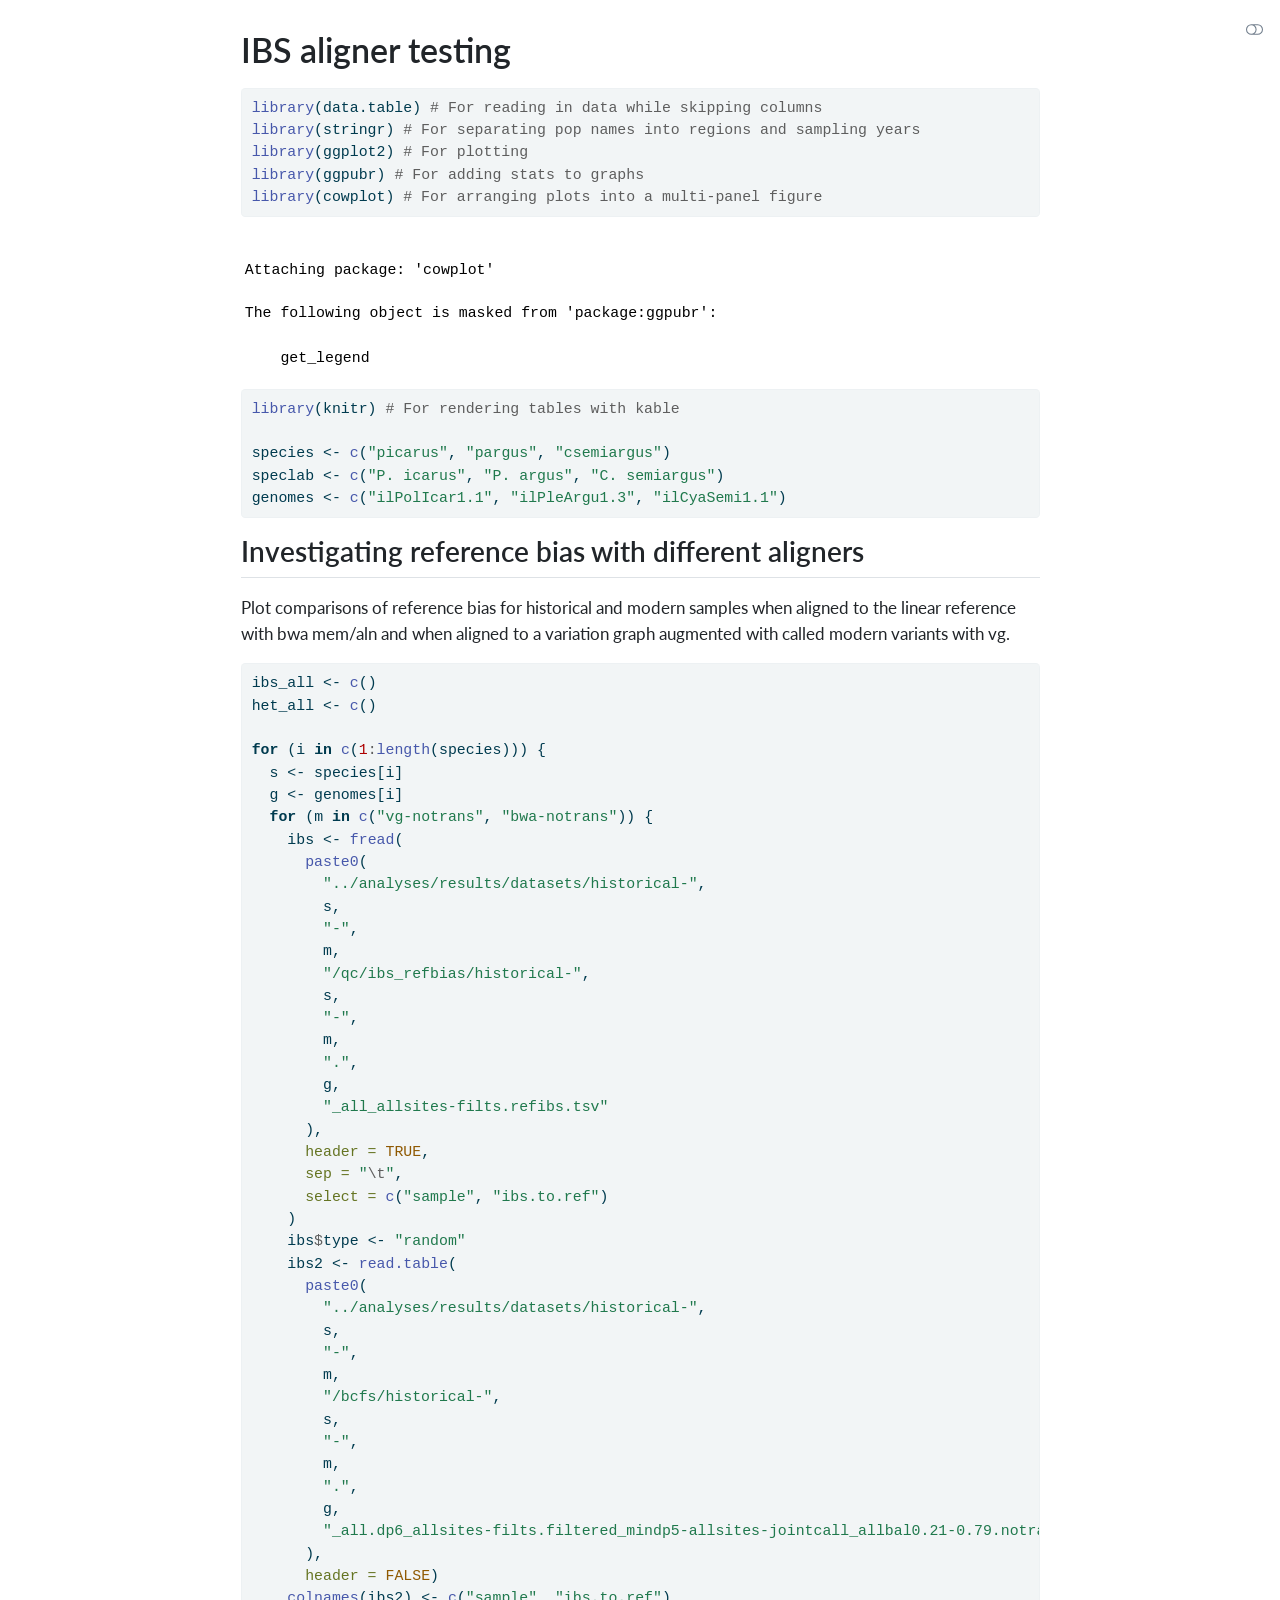
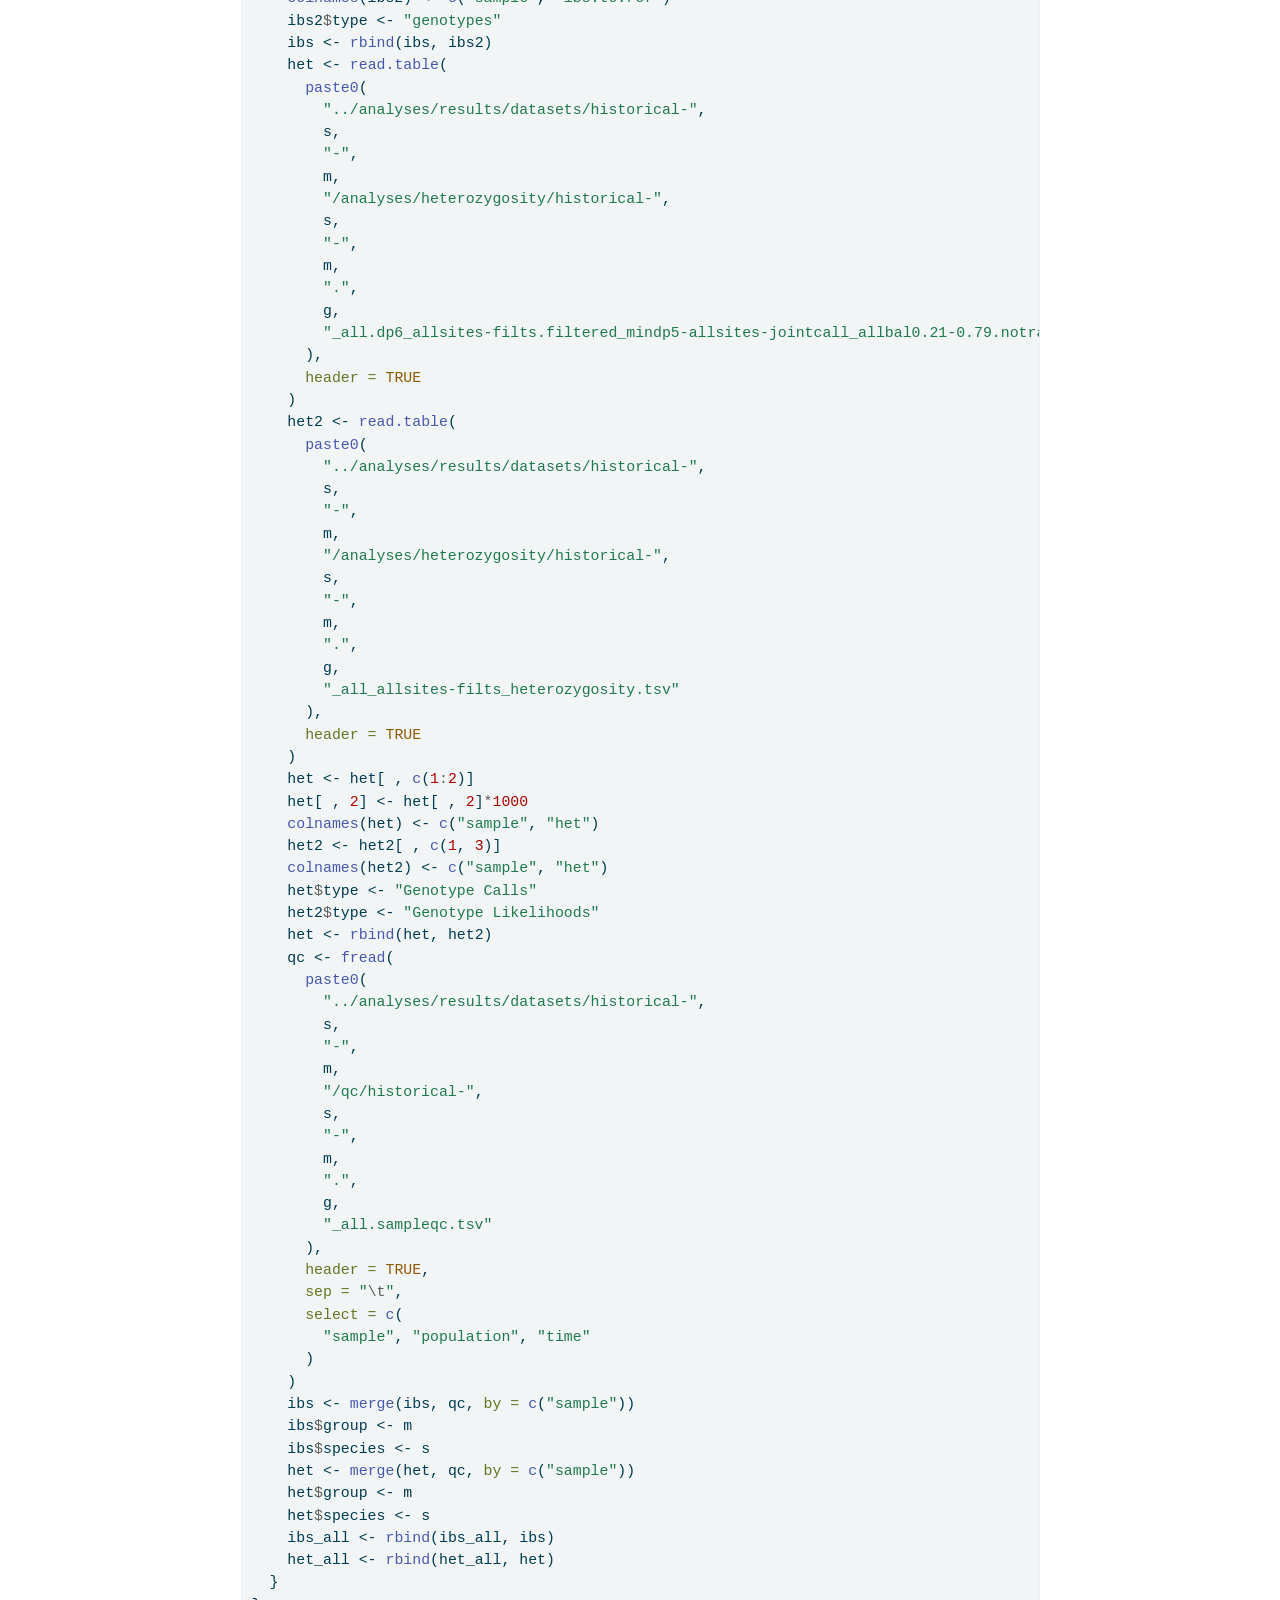
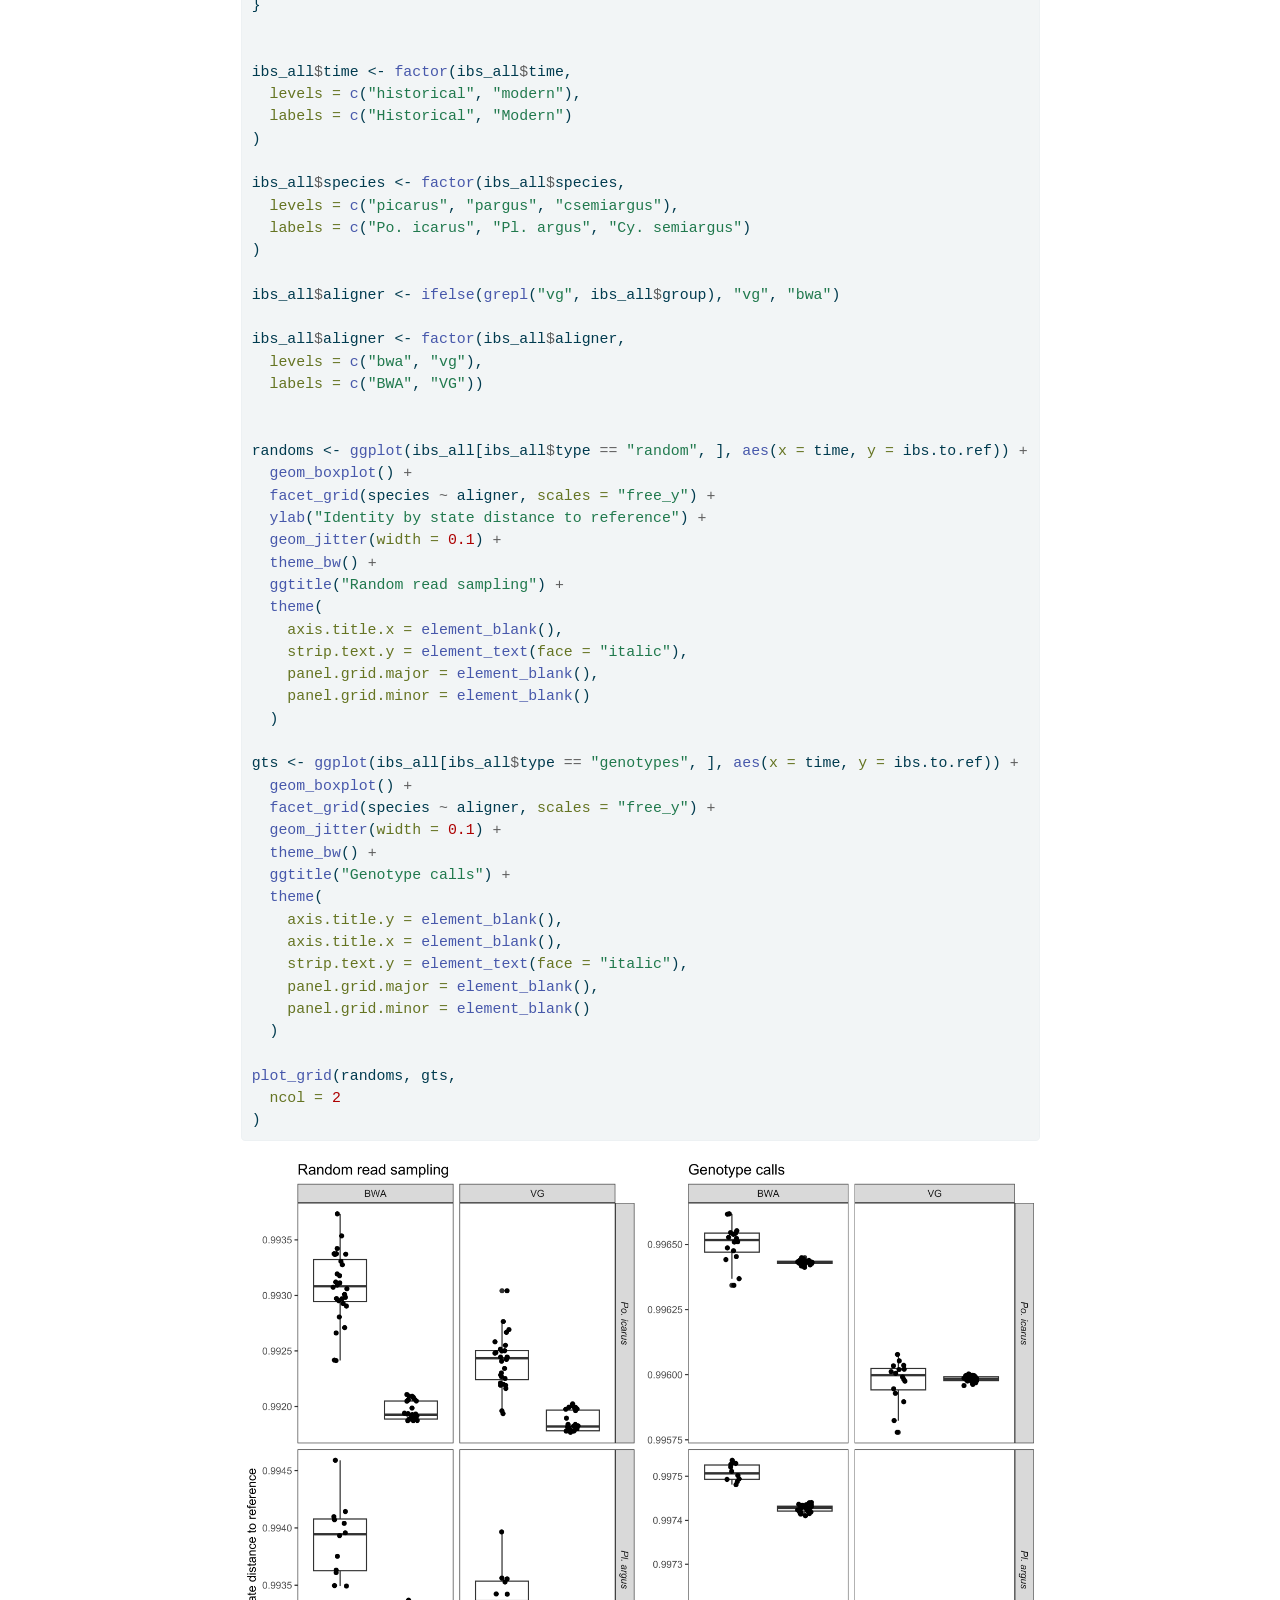
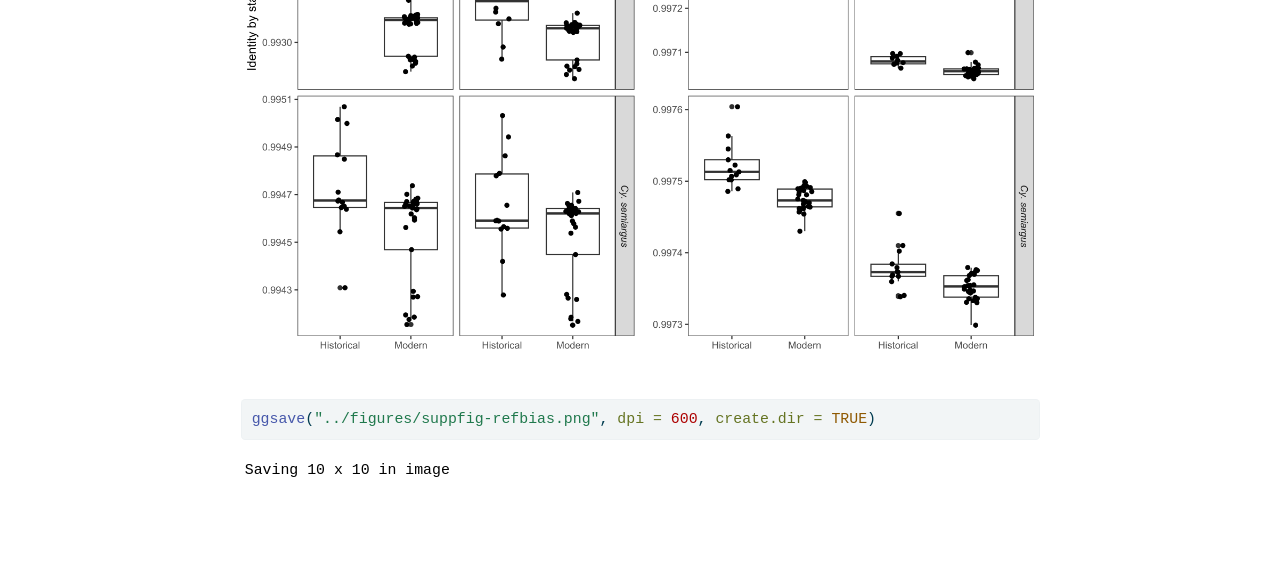
==== commit 778f756c: "Update rendered quarto notebooks" ====
--- a/docs/notebooks/01_ibs_tests.html
+++ b/docs/notebooks/01_ibs_tests.html
@@ -73,10 +73,14 @@
 <script src="../site_libs/quarto-html/tippy.umd.min.js"></script>
 <script src="../site_libs/quarto-html/anchor.min.js"></script>
 <link href="../site_libs/quarto-html/tippy.css" rel="stylesheet">
-<link href="../site_libs/quarto-html/quarto-syntax-highlighting-15634bcf2e68342d4ad2dfa704d543f6.css" rel="stylesheet" id="quarto-text-highlighting-styles">
+<link href="../site_libs/quarto-html/quarto-syntax-highlighting-15634bcf2e68342d4ad2dfa704d543f6.css" rel="stylesheet" class="quarto-color-scheme" id="quarto-text-highlighting-styles">
+<link href="../site_libs/quarto-html/quarto-syntax-highlighting-dark-0a6b7249c26820e032cb0bd839ff02b1.css" rel="stylesheet" class="quarto-color-scheme quarto-color-alternate" id="quarto-text-highlighting-styles">
+<link href="../site_libs/quarto-html/quarto-syntax-highlighting-15634bcf2e68342d4ad2dfa704d543f6.css" rel="stylesheet" class="quarto-color-scheme-extra" id="quarto-text-highlighting-styles">
 <script src="../site_libs/bootstrap/bootstrap.min.js"></script>
 <link href="../site_libs/bootstrap/bootstrap-icons.css" rel="stylesheet">
-<link href="../site_libs/bootstrap/bootstrap-45431c2918bd31147ddb3fa7038bb99f.min.css" rel="stylesheet" append-hash="true" id="quarto-bootstrap" data-mode="light">
+<link href="../site_libs/bootstrap/bootstrap-6033a600180109c3731f6a886c29932c.min.css" rel="stylesheet" append-hash="true" class="quarto-color-scheme" id="quarto-bootstrap" data-mode="light">
+<link href="../site_libs/bootstrap/bootstrap-dark-5685cd926c25366c96d9f1407e584118.min.css" rel="stylesheet" append-hash="true" class="quarto-color-scheme quarto-color-alternate" id="quarto-bootstrap" data-mode="dark">
+<link href="../site_libs/bootstrap/bootstrap-6033a600180109c3731f6a886c29932c.min.css" rel="stylesheet" append-hash="true" class="quarto-color-scheme-extra" id="quarto-bootstrap" data-mode="light">
 <script id="quarto-search-options" type="application/json">{
   "location": "sidebar",
   "copy-button": false,
@@ -108,7 +112,178 @@
 
 </head>
 
-<body class="fullcontent quarto-light">
+<body class="fullcontent quarto-light"><script id="quarto-html-before-body" type="application/javascript">
+    const toggleBodyColorMode = (bsSheetEl) => {
+      const mode = bsSheetEl.getAttribute("data-mode");
+      const bodyEl = window.document.querySelector("body");
+      if (mode === "dark") {
+        bodyEl.classList.add("quarto-dark");
+        bodyEl.classList.remove("quarto-light");
+      } else {
+        bodyEl.classList.add("quarto-light");
+        bodyEl.classList.remove("quarto-dark");
+      }
+    }
+    const toggleBodyColorPrimary = () => {
+      const bsSheetEl = window.document.querySelector("link#quarto-bootstrap:not([rel=disabled-stylesheet])");
+      if (bsSheetEl) {
+        toggleBodyColorMode(bsSheetEl);
+      }
+    }
+    const setColorSchemeToggle = (alternate) => {
+      const toggles = window.document.querySelectorAll('.quarto-color-scheme-toggle');
+      for (let i=0; i < toggles.length; i++) {
+        const toggle = toggles[i];
+        if (toggle) {
+          if (alternate) {
+            toggle.classList.add("alternate");
+          } else {
+            toggle.classList.remove("alternate");
+          }
+        }
+      }
+    };
+    const toggleColorMode = (alternate) => {
+      // Switch the stylesheets
+      const primaryStylesheets = window.document.querySelectorAll('link.quarto-color-scheme:not(.quarto-color-alternate)');
+      const alternateStylesheets = window.document.querySelectorAll('link.quarto-color-scheme.quarto-color-alternate');
+      manageTransitions('#quarto-margin-sidebar .nav-link', false);
+      if (alternate) {
+        // note: dark is layered on light, we don't disable primary!
+        enableStylesheet(alternateStylesheets);
+        for (const sheetNode of alternateStylesheets) {
+          if (sheetNode.id === "quarto-bootstrap") {
+            toggleBodyColorMode(sheetNode);
+          }
+        }
+      } else {
+        disableStylesheet(alternateStylesheets);
+        enableStylesheet(primaryStylesheets)
+        toggleBodyColorPrimary();
+      }
+      manageTransitions('#quarto-margin-sidebar .nav-link', true);
+      // Switch the toggles
+      setColorSchemeToggle(alternate)
+      // Hack to workaround the fact that safari doesn't
+      // properly recolor the scrollbar when toggling (#1455)
+      if (navigator.userAgent.indexOf('Safari') > 0 && navigator.userAgent.indexOf('Chrome') == -1) {
+        manageTransitions("body", false);
+        window.scrollTo(0, 1);
+        setTimeout(() => {
+          window.scrollTo(0, 0);
+          manageTransitions("body", true);
+        }, 40);
+      }
+    }
+    const disableStylesheet = (stylesheets) => {
+      for (let i=0; i < stylesheets.length; i++) {
+        const stylesheet = stylesheets[i];
+        stylesheet.rel = 'disabled-stylesheet';
+      }
+    }
+    const enableStylesheet = (stylesheets) => {
+      for (let i=0; i < stylesheets.length; i++) {
+        const stylesheet = stylesheets[i];
+        if(stylesheet.rel !== 'stylesheet') { // for Chrome, which will still FOUC without this check
+          stylesheet.rel = 'stylesheet';
+        }
+      }
+    }
+    const manageTransitions = (selector, allowTransitions) => {
+      const els = window.document.querySelectorAll(selector);
+      for (let i=0; i < els.length; i++) {
+        const el = els[i];
+        if (allowTransitions) {
+          el.classList.remove('notransition');
+        } else {
+          el.classList.add('notransition');
+        }
+      }
+    }
+    const isFileUrl = () => {
+      return window.location.protocol === 'file:';
+    }
+    const hasAlternateSentinel = () => {
+      let styleSentinel = getColorSchemeSentinel();
+      if (styleSentinel !== null) {
+        return styleSentinel === "alternate";
+      } else {
+        return false;
+      }
+    }
+    const setStyleSentinel = (alternate) => {
+      const value = alternate ? "alternate" : "default";
+      if (!isFileUrl()) {
+        window.localStorage.setItem("quarto-color-scheme", value);
+      } else {
+        localAlternateSentinel = value;
+      }
+    }
+    const getColorSchemeSentinel = () => {
+      if (!isFileUrl()) {
+        const storageValue = window.localStorage.getItem("quarto-color-scheme");
+        return storageValue != null ? storageValue : localAlternateSentinel;
+      } else {
+        return localAlternateSentinel;
+      }
+    }
+    const toggleGiscusIfUsed = (isAlternate, darkModeDefault) => {
+      const baseTheme = document.querySelector('#giscus-base-theme')?.value ?? 'light';
+      const alternateTheme = document.querySelector('#giscus-alt-theme')?.value ?? 'dark';
+      let newTheme = '';
+      if(authorPrefersDark) {
+        newTheme = isAlternate ? baseTheme : alternateTheme;
+      } else {
+        newTheme = isAlternate ? alternateTheme : baseTheme;
+      }
+      const changeGiscusTheme = () => {
+        // From: https://github.com/giscus/giscus/issues/336
+        const sendMessage = (message) => {
+          const iframe = document.querySelector('iframe.giscus-frame');
+          if (!iframe) return;
+          iframe.contentWindow.postMessage({ giscus: message }, 'https://giscus.app');
+        }
+        sendMessage({
+          setConfig: {
+            theme: newTheme
+          }
+        });
+      }
+      const isGiscussLoaded = window.document.querySelector('iframe.giscus-frame') !== null;
+      if (isGiscussLoaded) {
+        changeGiscusTheme();
+      }
+    };
+    const authorPrefersDark = false;
+    const queryPrefersDark = window.matchMedia('(prefers-color-scheme: dark)');
+    const darkModeDefault = queryPrefersDark.matches;
+      document.querySelector('link#quarto-text-highlighting-styles.quarto-color-scheme-extra').rel = 'disabled-stylesheet';
+      document.querySelector('link#quarto-bootstrap.quarto-color-scheme-extra').rel = 'disabled-stylesheet';
+    let localAlternateSentinel = darkModeDefault ? 'alternate' : 'default';
+    // Dark / light mode switch
+    window.quartoToggleColorScheme = () => {
+      // Read the current dark / light value
+      let toAlternate = !hasAlternateSentinel();
+      toggleColorMode(toAlternate);
+      setStyleSentinel(toAlternate);
+      toggleGiscusIfUsed(toAlternate, darkModeDefault);
+      window.dispatchEvent(new Event('resize'));
+    };
+    queryPrefersDark.addEventListener("change", e => {
+      if(window.localStorage.getItem("quarto-color-scheme") !== null)
+        return;
+      const alternate = e.matches
+      toggleColorMode(alternate);
+      localAlternateSentinel = e.matches ? 'alternate' : 'default'; // this is used alongside local storage!
+      toggleGiscusIfUsed(alternate, darkModeDefault);
+    });
+    // Switch to dark mode if need be
+    if (hasAlternateSentinel()) {
+      toggleColorMode(true);
+    } else {
+      toggleColorMode(false);
+    }
+  </script>
 
 <div id="quarto-search-results"></div>
 <!-- content -->
@@ -118,6 +293,7 @@
     
 <!-- main -->
 <main class="content" id="quarto-document-content">
+
 
 <header id="title-block-header" class="quarto-title-block default">
 <div class="quarto-title">
@@ -346,6 +522,19 @@
 </main> <!-- /main -->
 <script id="quarto-html-after-body" type="application/javascript">
   window.document.addEventListener("DOMContentLoaded", function (event) {
+    // Ensure there is a toggle, if there isn't float one in the top right
+    if (window.document.querySelector('.quarto-color-scheme-toggle') === null) {
+      const a = window.document.createElement('a');
+      a.classList.add('top-right');
+      a.classList.add('quarto-color-scheme-toggle');
+      a.href = "";
+      a.onclick = function() { try { window.quartoToggleColorScheme(); } catch {} return false; };
+      const i = window.document.createElement("i");
+      i.classList.add('bi');
+      a.appendChild(i);
+      window.document.body.appendChild(a);
+    }
+    setColorSchemeToggle(hasAlternateSentinel())
     const icon = "";
     const anchorJS = new window.AnchorJS();
     anchorJS.options = {
--- a/docs/site_libs/quarto-html/quarto-syntax-highlighting-dark-0a6b7249c26820e032cb0bd839ff02b1.css
+++ b/docs/site_libs/quarto-html/quarto-syntax-highlighting-dark-0a6b7249c26820e032cb0bd839ff02b1.css
@@ -0,0 +1,219 @@
+/* quarto syntax highlight colors */
+:root {
+  --quarto-hl-al-color: #f07178;
+  --quarto-hl-an-color: #d4d0ab;
+  --quarto-hl-at-color: #00e0e0;
+  --quarto-hl-bn-color: #d4d0ab;
+  --quarto-hl-bu-color: #abe338;
+  --quarto-hl-ch-color: #abe338;
+  --quarto-hl-co-color: #f8f8f2;
+  --quarto-hl-cv-color: #ffd700;
+  --quarto-hl-cn-color: #ffd700;
+  --quarto-hl-cf-color: #ffa07a;
+  --quarto-hl-dt-color: #ffa07a;
+  --quarto-hl-dv-color: #d4d0ab;
+  --quarto-hl-do-color: #f8f8f2;
+  --quarto-hl-er-color: #f07178;
+  --quarto-hl-ex-color: #00e0e0;
+  --quarto-hl-fl-color: #d4d0ab;
+  --quarto-hl-fu-color: #ffa07a;
+  --quarto-hl-im-color: #abe338;
+  --quarto-hl-in-color: #d4d0ab;
+  --quarto-hl-kw-color: #ffa07a;
+  --quarto-hl-op-color: #ffa07a;
+  --quarto-hl-ot-color: #00e0e0;
+  --quarto-hl-pp-color: #dcc6e0;
+  --quarto-hl-re-color: #00e0e0;
+  --quarto-hl-sc-color: #abe338;
+  --quarto-hl-ss-color: #abe338;
+  --quarto-hl-st-color: #abe338;
+  --quarto-hl-va-color: #00e0e0;
+  --quarto-hl-vs-color: #abe338;
+  --quarto-hl-wa-color: #dcc6e0;
+}
+
+/* other quarto variables */
+:root {
+  --quarto-font-monospace: SFMono-Regular, Menlo, Monaco, Consolas, "Liberation Mono", "Courier New", monospace;
+}
+
+/* syntax highlight based on Pandoc's rules */
+pre > code.sourceCode > span {
+  color: #f8f8f2;
+}
+
+code.sourceCode > span {
+  color: #f8f8f2;
+}
+
+div.sourceCode,
+div.sourceCode pre.sourceCode {
+  color: #f8f8f2;
+}
+
+/* Normal */
+code span {
+  color: #f8f8f2;
+}
+
+/* Alert */
+code span.al {
+  color: #f07178;
+}
+
+/* Annotation */
+code span.an {
+  color: #d4d0ab;
+}
+
+/* Attribute */
+code span.at {
+  color: #00e0e0;
+}
+
+/* BaseN */
+code span.bn {
+  color: #d4d0ab;
+}
+
+/* BuiltIn */
+code span.bu {
+  color: #abe338;
+}
+
+/* ControlFlow */
+code span.cf {
+  font-weight: bold;
+  color: #ffa07a;
+}
+
+/* Char */
+code span.ch {
+  color: #abe338;
+}
+
+/* Constant */
+code span.cn {
+  color: #ffd700;
+}
+
+/* Comment */
+code span.co {
+  font-style: italic;
+  color: #f8f8f2;
+}
+
+/* CommentVar */
+code span.cv {
+  color: #ffd700;
+}
+
+/* Documentation */
+code span.do {
+  color: #f8f8f2;
+}
+
+/* DataType */
+code span.dt {
+  color: #ffa07a;
+}
+
+/* DecVal */
+code span.dv {
+  color: #d4d0ab;
+}
+
+/* Error */
+code span.er {
+  color: #f07178;
+  text-decoration: underline;
+}
+
+/* Extension */
+code span.ex {
+  font-weight: bold;
+  color: #00e0e0;
+}
+
+/* Float */
+code span.fl {
+  color: #d4d0ab;
+}
+
+/* Function */
+code span.fu {
+  color: #ffa07a;
+}
+
+/* Import */
+code span.im {
+  color: #abe338;
+}
+
+/* Information */
+code span.in {
+  color: #d4d0ab;
+}
+
+/* Keyword */
+code span.kw {
+  font-weight: bold;
+  color: #ffa07a;
+}
+
+/* Operator */
+code span.op {
+  color: #ffa07a;
+}
+
+/* Other */
+code span.ot {
+  color: #00e0e0;
+}
+
+/* Preprocessor */
+code span.pp {
+  color: #dcc6e0;
+}
+
+/* RegionMarker */
+code span.re {
+  background-color: #f8f8f2;
+  color: #00e0e0;
+}
+
+/* SpecialChar */
+code span.sc {
+  color: #abe338;
+}
+
+/* SpecialString */
+code span.ss {
+  color: #abe338;
+}
+
+/* String */
+code span.st {
+  color: #abe338;
+}
+
+/* Variable */
+code span.va {
+  color: #00e0e0;
+}
+
+/* VerbatimString */
+code span.vs {
+  color: #abe338;
+}
+
+/* Warning */
+code span.wa {
+  color: #dcc6e0;
+}
+
+.prevent-inlining {
+  content: "</";
+}
+
+/*# sourceMappingURL=175367c052bafc98bd680af3479823f0.css.map */
